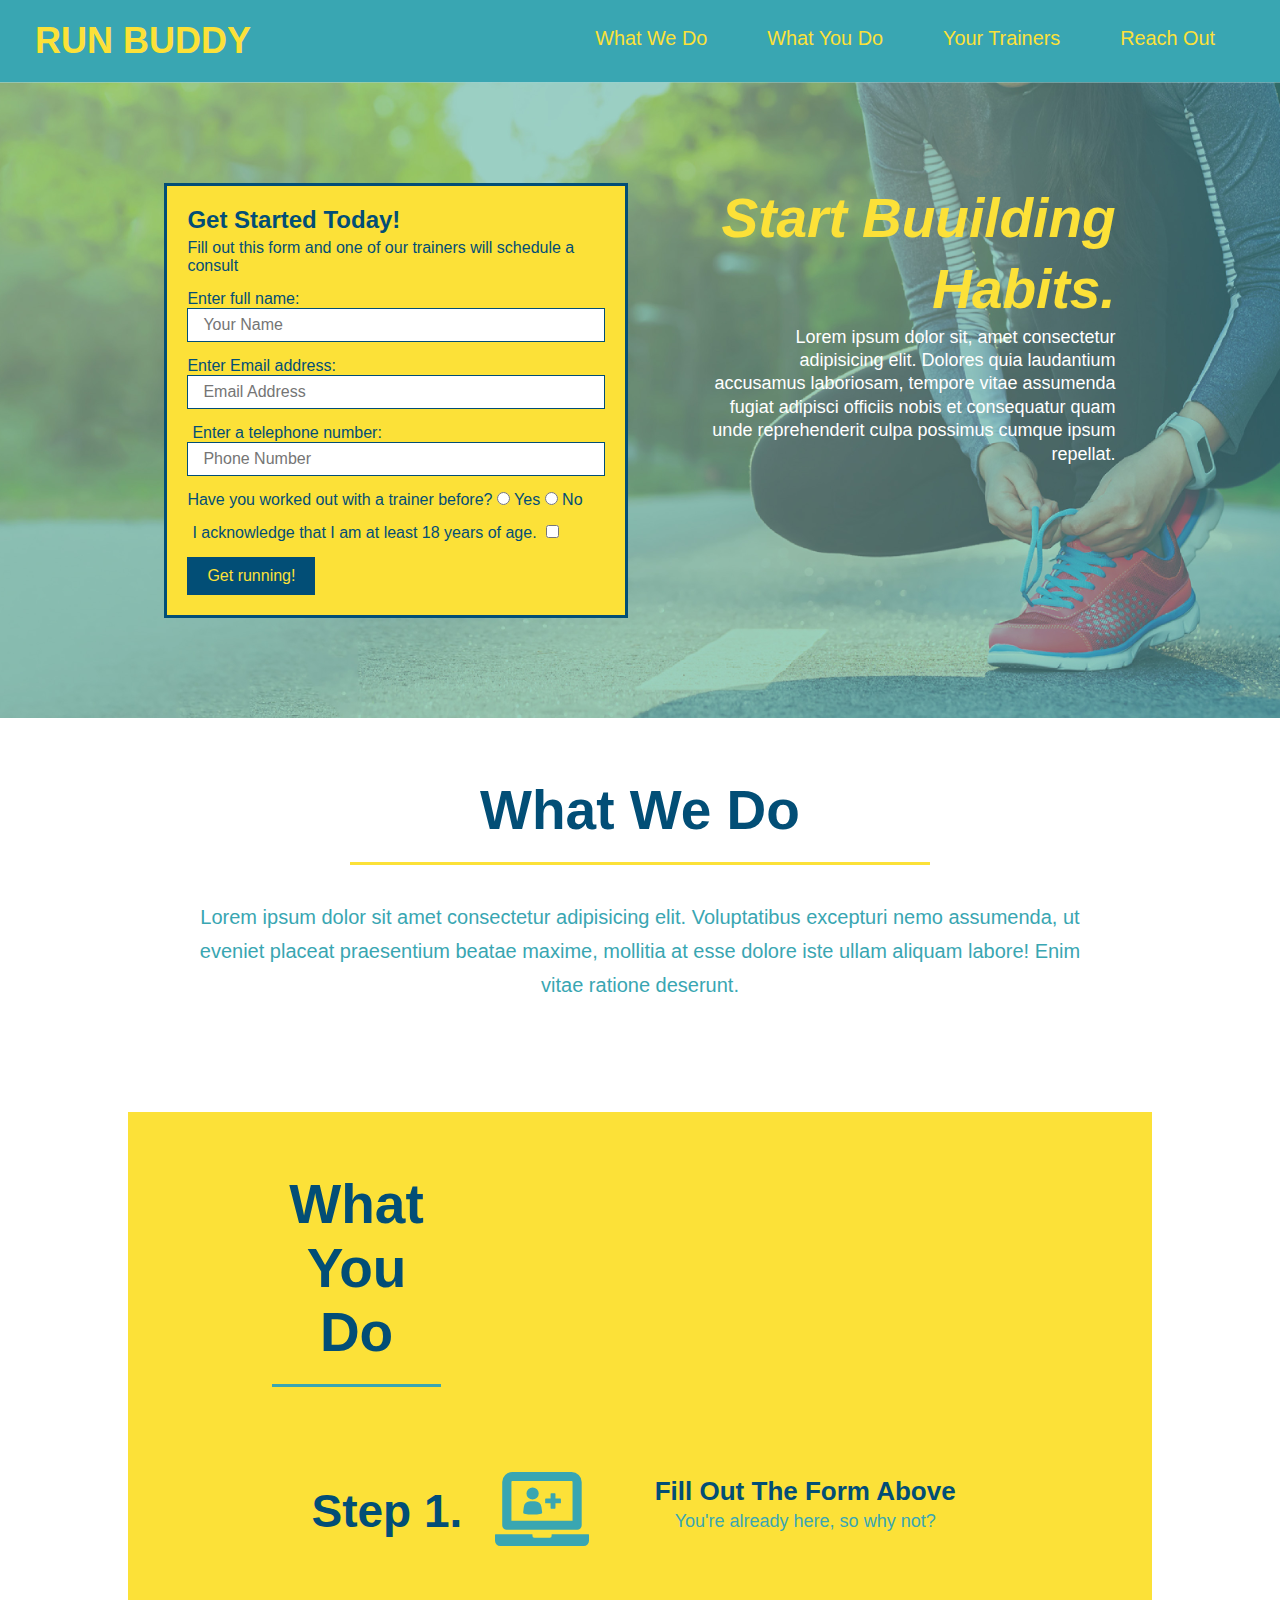
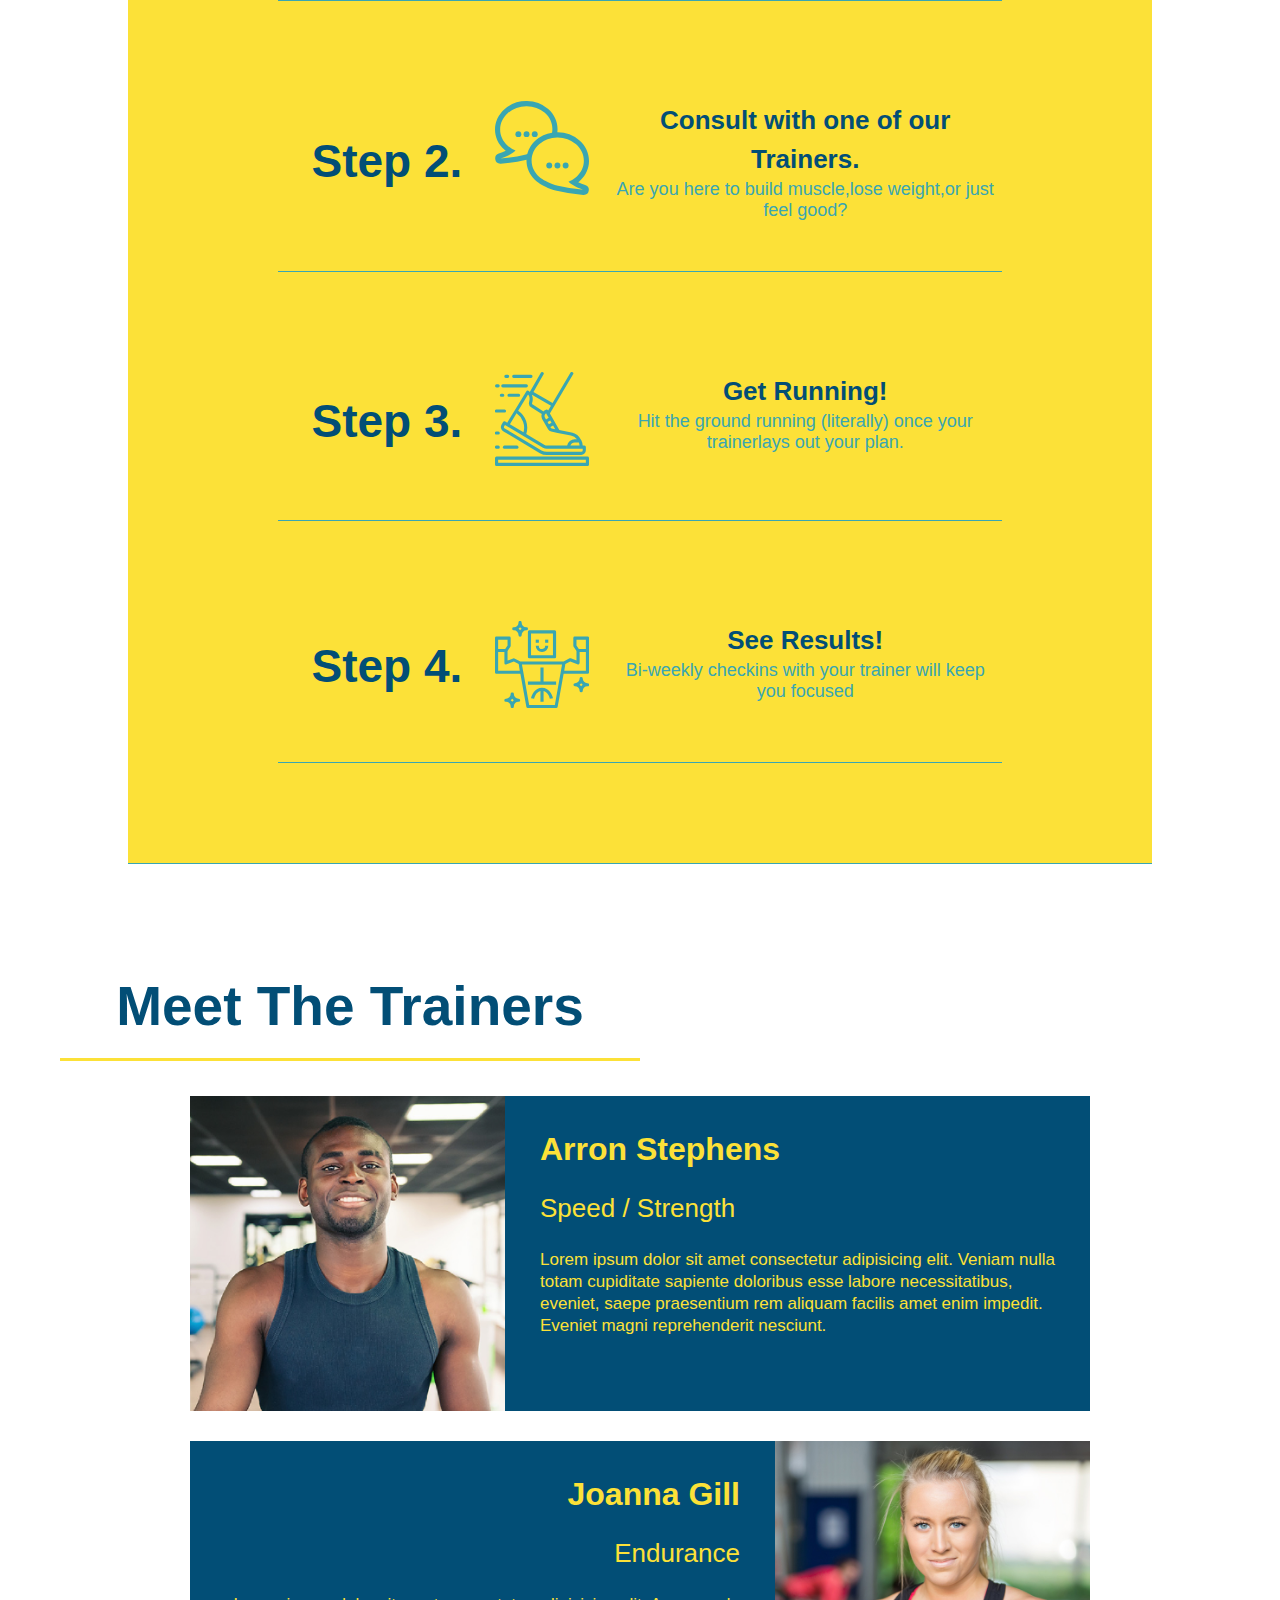
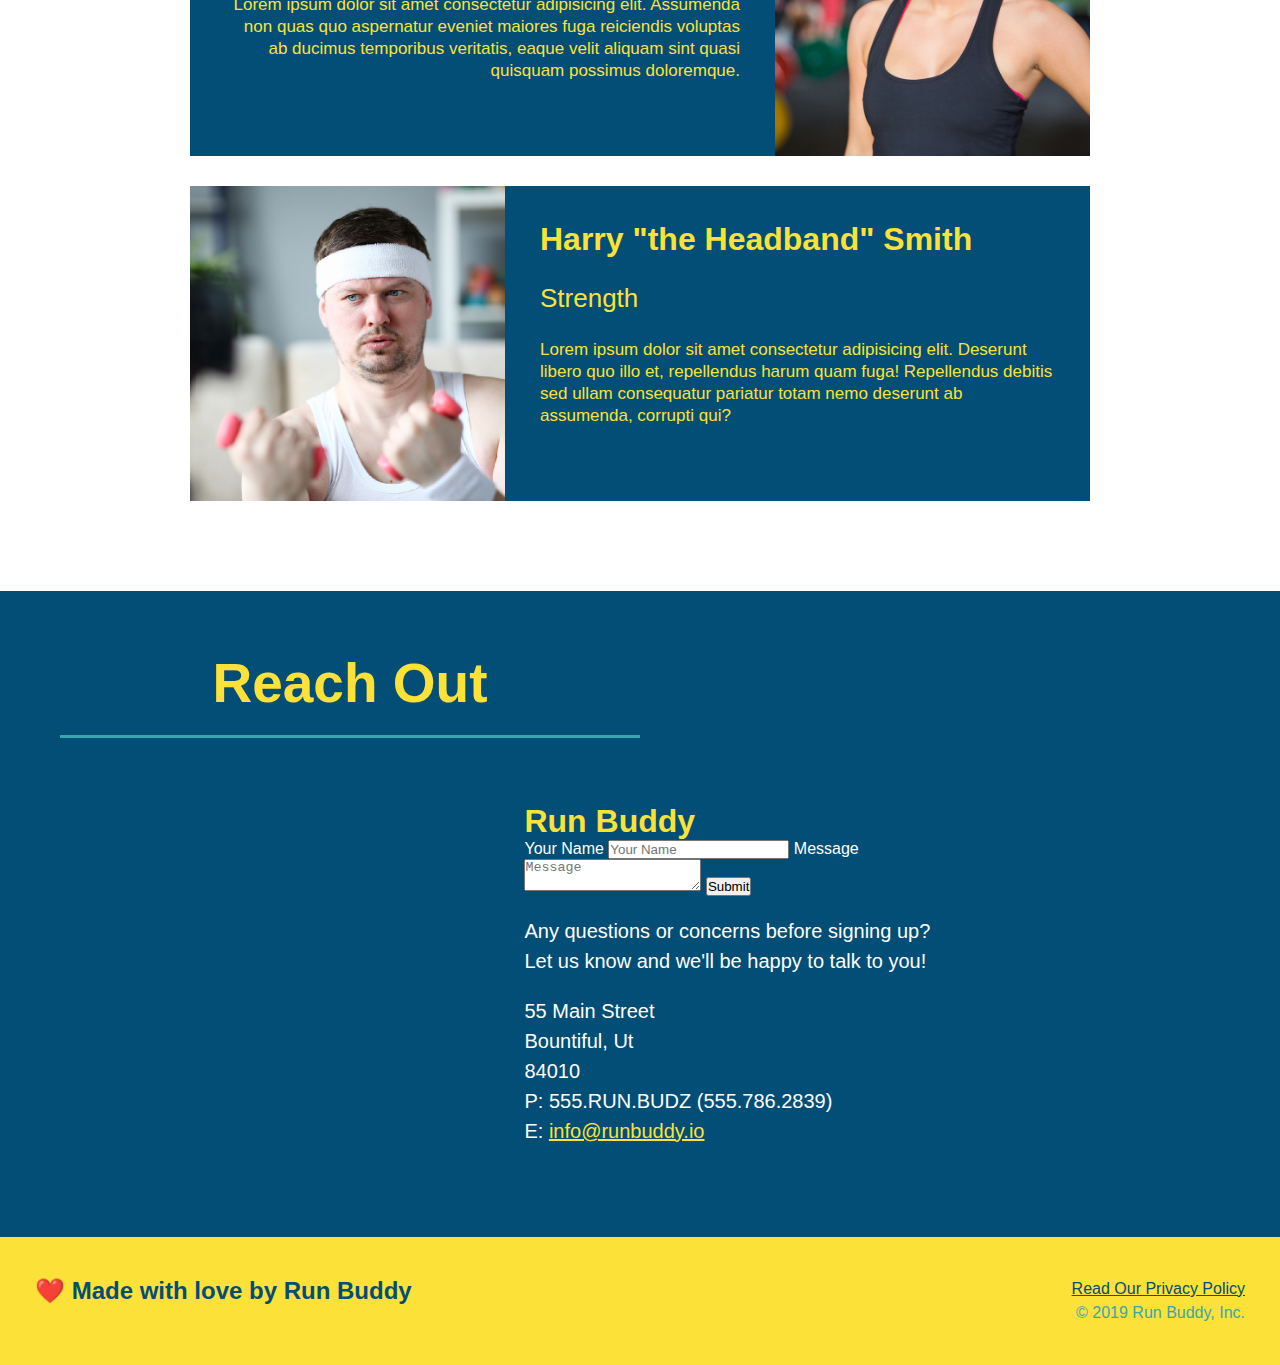
==== index.html @ 1d730c62 "add flexbox to steps" ====
<!DOCTYPE html>

<html lang="en">

    <head> 

        <link rel="stylesheet" href="./assets/css/style.css" />

        <meta charset="UTF-8" /> 

    <title>Run Buddy</title>

</head>

<body> 

    <!--navigation-->
        <header>

    <h1>

        <a href="/">RUN BUDDY</a>

    </h1>

    <nav> 
        <!--Unordered list element-->
    <ul>
  <!--List items elements-->

  <li> 
      <!--Anchor elements-->

      <a href="#what-we-do">What We Do</a>
  
    </li>

  <li>

      <a href="#what-you-do">What You Do</a>
  
    </li>

  <li>

      <a href="#your-trainers">Your Trainers</a>

  </li>

  <li>

      <a href="#reach-out">Reach Out</a>

  </li>

    </ul>

</nav>

    </header>
<!--hero/jumbotron-->

    <section class="hero">

        <div class="hero-form">

            <h3>Get Started Today!</h3>
            <p>Fill out this form and one of our trainers will schedule a consult</p>
           
            <!--addd form element-->

            <form>

                <lable for="name">Enter full name: </lable>
                <input class="form-input" type="text" placeholder="Your Name" name="name" id="name" />

                <lable for="email">Enter Email address:</lable>
                <input class="form-input" type="email" placeholder="Email Address" name="email" id="email" />

                <label for="phone">Enter a telephone number:</label>
                <input class="form-input" type="tel" placeholder="Phone Number" name="phone" id="Phone" />

                <P>
                    Have you worked out with a trainer before?

                    <input type="radio" name="trainer-confirm" id= trainer-yes />
                    <Lable for="trainer-yes">Yes</Lable>
                    <input type="radio" name="trainer-confirm" id="trainer-no" />
                    <lable for="trainer-no">No</lable>

                </P>

                <p>
                    <label for="checkbox" >
                      I acknowledge that I am at least 18 years of age.
                    </label>
                    <input type="checkbox" name="age-confirm" id="checkbox" />
                  </p>
                  <button type="submit">
                    Get running!
                  </button>

                                                
                   </form>

        </div>

        <div class="hero-cta">

            <h2>Start Buuilding 
                Habits.
            </h2>

            <p>
               Lorem ipsum dolor sit, amet consectetur adipisicing elit. Dolores quia laudantium accusamus laboriosam, tempore vitae assumenda fugiat adipisci officiis nobis et consequatur quam unde reprehenderit culpa possimus cumque ipsum repellat.
            </p>

        </div>

    </section>

<!--"what we do" section-->

<section id="what-we-do" class="intro"> 

    <div class="flex-row">

        <h2 class="section-title primary-border">What We Do  </h2>

    </div>

    <div class="flex-row">

        <p>
                Lorem ipsum dolor sit amet consectetur adipisicing elit. Voluptatibus excepturi nemo assumenda, ut eveniet placeat praesentium beatae maxime, mollitia at esse dolore iste ullam aliquam labore! Enim vitae ratione deserunt.
        </p>

    </div>

</section>

<!--"What you do" section-->

<section id="what-you-do" class="steps">

    <div class="flex-row">

        <h2 class="section-title secondary-border">What You Do</h2>
    
    </div>
    
<div class="steps">

        <h3>Step 1.</h3>

        <div class="steps-info">
         <div class="steps-img">
            <img src="assets/images/step-1.svg" alt="" />
         </div>
         <div class="steps-text">
             <h4>Fill Out The Form Above</h4>
             <p>You're already here, so why not?</p>
         </div>
        </div>
       </div> 
</div>

<div class="steps">
   
    <h3> Step 2.</h3>
    
    <div class="steps-info">
      <div class="steps-img">
        <img src="assets/images/step-2.svg" alt="" />
      </div>
      <div class="steps-text">
          <h4>Consult with one of our Trainers. </h4>
          <p>Are you here to build muscle,lose weight,or just feel good?</p>
      </div>
    </div>
</div>

<div class="steps">
   
    <h3>Step 3.</h3>

    <div class="steps-info">
      <div class="steps-img">
        <img src="assets/images/step-3.svg" alt="" />
      </div>
      <div class="steps-text">
          <h4>Get Running!</h4>
          <p>Hit the ground running (literally) once your trainerlays out your plan. </p>
      </div>
    </div>
</div>

       
<div class="steps">

       <h3>Step 4.</h3>

       <div class="steps-info">
           <div class="steps-img">
            <img src="assets/images/step-4.svg" alt="" />
           </div>
           <div class="steps-text">
               <h4>See Results!</h4>
               <p>Bi-weekly checkins with your trainer will keep you focused</p>
           </div>
        </div>
</div>

</section>

<!--"Meet The Trainers" section -->

<section id="your-trainers" class="meet-trainers">

    <h2 class="section-title primary-border">
        Meet The Trainers
    </h2>

    <article class="trainer">

    <img src="assets/images/trainer-1.jpg" alt="Arron Stephens in his workout clothes, ready to pump iron" />
     <div class="trainer-bio text-left"> 
        <h3>Arron Stephens</h3>
        <h4>Speed / Strength</h4>
        <p>
            Lorem ipsum dolor sit amet consectetur adipisicing elit. Veniam nulla totam cupiditate sapiente doloribus esse labore necessitatibus, eveniet, saepe praesentium rem aliquam facilis amet enim impedit. Eveniet magni reprehenderit nesciunt.
        </p>
     </div>

    </article>

    <article class="trainer">
        <div class="trainer-bio text-right">
            <h3>Joanna Gill</h3>
            <h4>Endurance</h4>

            <P>
                Lorem ipsum dolor sit amet consectetur adipisicing elit. Assumenda non quas quo aspernatur eveniet maiores fuga reiciendis voluptas ab ducimus temporibus veritatis, eaque velit aliquam sint quasi quisquam possimus doloremque.
                
            </P>

        </div>
        <img src="assets/images/trainer-2.jpg" alt="Joanna Gill cooling off after a workout" />

    </article>

    <article class="trainer">
        <img src="assets/images/trainer-3.jpg" alt="harry Smith wearing a headband and liftingcomically small pink weights" />

                <div class="trainer-bio text-left">
            <h3>Harry "the Headband" Smith</h3>
            <h4>Strength</h4>

            <p>
                Lorem ipsum dolor sit amet consectetur adipisicing elit. Deserunt libero quo illo et, repellendus harum quam fuga! Repellendus debitis sed ullam consequatur pariatur totam nemo deserunt ab assumenda, corrupti qui?
            </p>

        </div>

    </article>

</section>

<!--"Reach Out" section-->

<section id="reach-out" class="contact">

    <h2 class="section-title secondary-border">
        Reach Out
    </h2>

    <div class="contact-info">

        <iframe src="https://www.google.com/maps/embed?pb=!1m18!1m12!1m3!1d3016.2327309917164!2d-111.88232144847449!3d40.88870947921164!2m3!1f0!2f0!3f0!3m2!1i1024!2i768!4f13.1!3m3!1m2!1s0x8752f7f533514455%3A0xa44e8759ff67ef2e!2s55%20S%20Main%20St%2C%20Bountiful%2C%20UT%2084010!5e0!3m2!1sen!2sus!4v1626986596497!5m2!1sen!2sus"
         style="border:0;" allowfullscreen="" loading="lazy">
        </iframe>
        

    
    
        <div>

        <h3>Run Buddy</h3>

        <form>
            <lable for="contac-name">Your Name</lable>
            <input type="text" id="contact-name" placeholder="Your Name" />

            <label for="contact-message">Message</label>
            <textarea id="contact-message" placeholder="Message"></textarea>

            <button type="submit">Submit</button>
                           
        </form>

        <p>
            Any questions or concerns before signing up?
            <br />
            Let us know and we'll be happy to talk to you!
        </p>

        <adress>
            <p>
            55 Main Street 
            <br /> 
            Bountiful, Ut 
            <br />
            84010 
            <br />
             
            P: 555.RUN.BUDZ (555.786.2839) 
            <br />
            E: <a href="mailto:info@runbuddy.io">info@runbuddy.io </a>
            </p>
        </adress>

        </div>

    </div>

   


</section>
    

<!--footer-->

<footer>

    <h2>❤️ Made with love by Run Buddy</h2>

    <div>

        <a href="./privacy-policy.html">Read Our Privacy Policy</a><br />
        &copy; 2019 Run Buddy, Inc.

    </div>

</footer>

</body>

</html>
---- assets/css/style.css ----
* {
    margin: 0;
    padding: 0;
    box-sizing: border-box;
}

body {
     color: #39a6b2;
    font-family: Helvetica, Arial, sans-serif;
}

/* apply styles to <header>*/ 

header {
    padding: 20px 35px;
    background-color: #39a6b2;
    display: flex;
    justify-content: space-between;
    flex-wrap: wrap;
    }

header h1 { 
    font-weight: bold;
    font-size: 36px;
    color:#fce138;
    margin: 0;
   
}

header a {
    text-decoration: none;
    color: #fce138;
}

header nav {
        margin: 7px 0;

}

header nav ul {
    display: flex;
    flex-wrap:wrap;
    justify-content: space-between;
    align-items: center;
    list-style: none;
}

header nav ul li a {
    margin: 0 30px;
    font-weight: lighter; 
    font-size: 1.55vw;
}

/*footer style*/

footer { 
    background-color: #fce138;
    width:100%;
    padding: 40px 35px;
    display: flex;
    justify-content: space-between;
    flex-wrap: wrap;
}

footer h2 {
    color: #024e76;
    font-size: 30 px;
    margin: 0; 
}

footer div {
       line-height: 1.5;
    text-align: right;
}

footer a {
    color: #024e76;
}

section {
    padding: 60px;
  }

/* Hero Style Start */

.hero {
    background-image: url("../images/hero-bg.jpg");
    background-size: cover;
    background-position: center;
    display: flex;
    justify-content: center;
    flex-wrap: wrap;
   
}

.hero-cta {
    width: 35%;
    text-align: right;
    margin: 3.5%;
    color: #fff;
    font-size: 18px;
    line-height: 1.3;
}

.hero-cta h2 {
    font-style: italic;
    font-size: 55px;
    color: #fce138;
}

.hero-form {
    background-color:#fce138;
    padding: 20px;
    color: #024e76;
    border: solid 3px #024e76;
    width: 40%;
    margin: 3.5%;

    }

.hero-form p {
        margin: 5px 0 15px 0 ;
    }
    
.hero-form h3 {
        font-size: 24px;
        margin:0;
    }

.form-input {
        border: 1px solid #024e76;
        display: block;
        padding: 7px 15px;
        font-size: 16px;
        color:#024e76;
        width: 100%;
        margin-bottom: 15px;
    }

.hero-form label {
        margin: 0 5px;
    }
 
.hero-form button {
    color:#fce138;
    background-color: #024e76;
    border: none;
    padding: 10px 20px;
    font-size: 16px;
    
}    

.intro p {
            line-height: 1.7;
            color: #39a6b2;
            width: 80%;
            font-size: 20px;
            margin: 0 auto;
            text-align: center;
        }
            
.steps { 
            text-align: center;
            background-color: #fce138;
            margin: 50px auto;
            padding-bottom: 50px;
            width: 80%;
            border-bottom: 1px solid #39a6b2;
            display: flex;
            flex-wrap: wrap;
            align-items: center;
            justify-content:space-between;
        }

.steps h3 {
            color: #024e76;
            font-size: 46px;
            flex: 1 30%;
            }

.steps-info {
    flex: 2 70%;
    display: flex;
    flex-wrap: wrap;
    text-align: center;
}

.steps-text h4 {
    font-size: 26px;
    line-height: 1.5;
    color: #024e76;
}

.steps-text p {
            color: #39a6b2;
            font-size: 18px;
        }

.steps-text {
    flex: 12;
}

.steps-img {
    flex: 1 12%;
    margin-right: 20px;
}

.steps-img img {
    max-width: 100%;

}


    /*section title*/

.section-title { 
            font-size: 55px;
            color: #024e76;
            display: inline-block;
            border-bottom: 3px solid;
            padding-bottom: 20px;
            text-align: center;
            margin: 0 auto 35px auto;
            width: 50%;

        }

.primary-border {
            border-color: #fce138;

        }

.secondary-border {
            border-color: #39a6b2;
        }

/*meet trainers setion*/
        
.meet-trainers {
   
    
}

.trainer {
    width: 900px;
    margin: 0 auto 30px auto;
    background:#024e76;
    color:#fce138;
    overflow:auto;

}

.trainer img {
    width: 35%;
    float: left;
    overflow:auto;

}

.trainer-bio {
    padding: 35px;
    float: left;
    width: 65%;
    overflow:auto;
}

.trainer-bio h3 {
    font-size:32px;
    margin-bottom:25px;
}

.trainer-bio h4 {
    font-weight: lighter;
    font-size: 26px;
    margin-bottom: 25px;
}

.trainer-bio p {
    font-size: 17px;
    line-height: 1.3;
}

/* utility classes*/

.text-left {
    text-align: left;
}

.text-right {
    text-align: right;
}

.flex-row {
    display: flex;
}

/*contact info section*/

.contact {
       background:#024e76
}

.contact h2 {
    color:#fce138;
}

.contact-info iframe {
    width: 400px;
    height:400px;
}

.contact-info div {
    width:410px;
    display: inline-block;
    vertical-align: top;
    text-align: left;
    margin: 30px 0 0 60px;
    color: white;
}

.contact-info h3 {
    color:#fce138;
   font-size: 32px; 
}

.contact-info p, .contact-info address {
    margin: 20px 0;
    line-height: 1.5;
    font-size: 20px;
    font-style:normal;
    
}

.contact-info a {
    color:#fce138;
}
/*contact info end*/
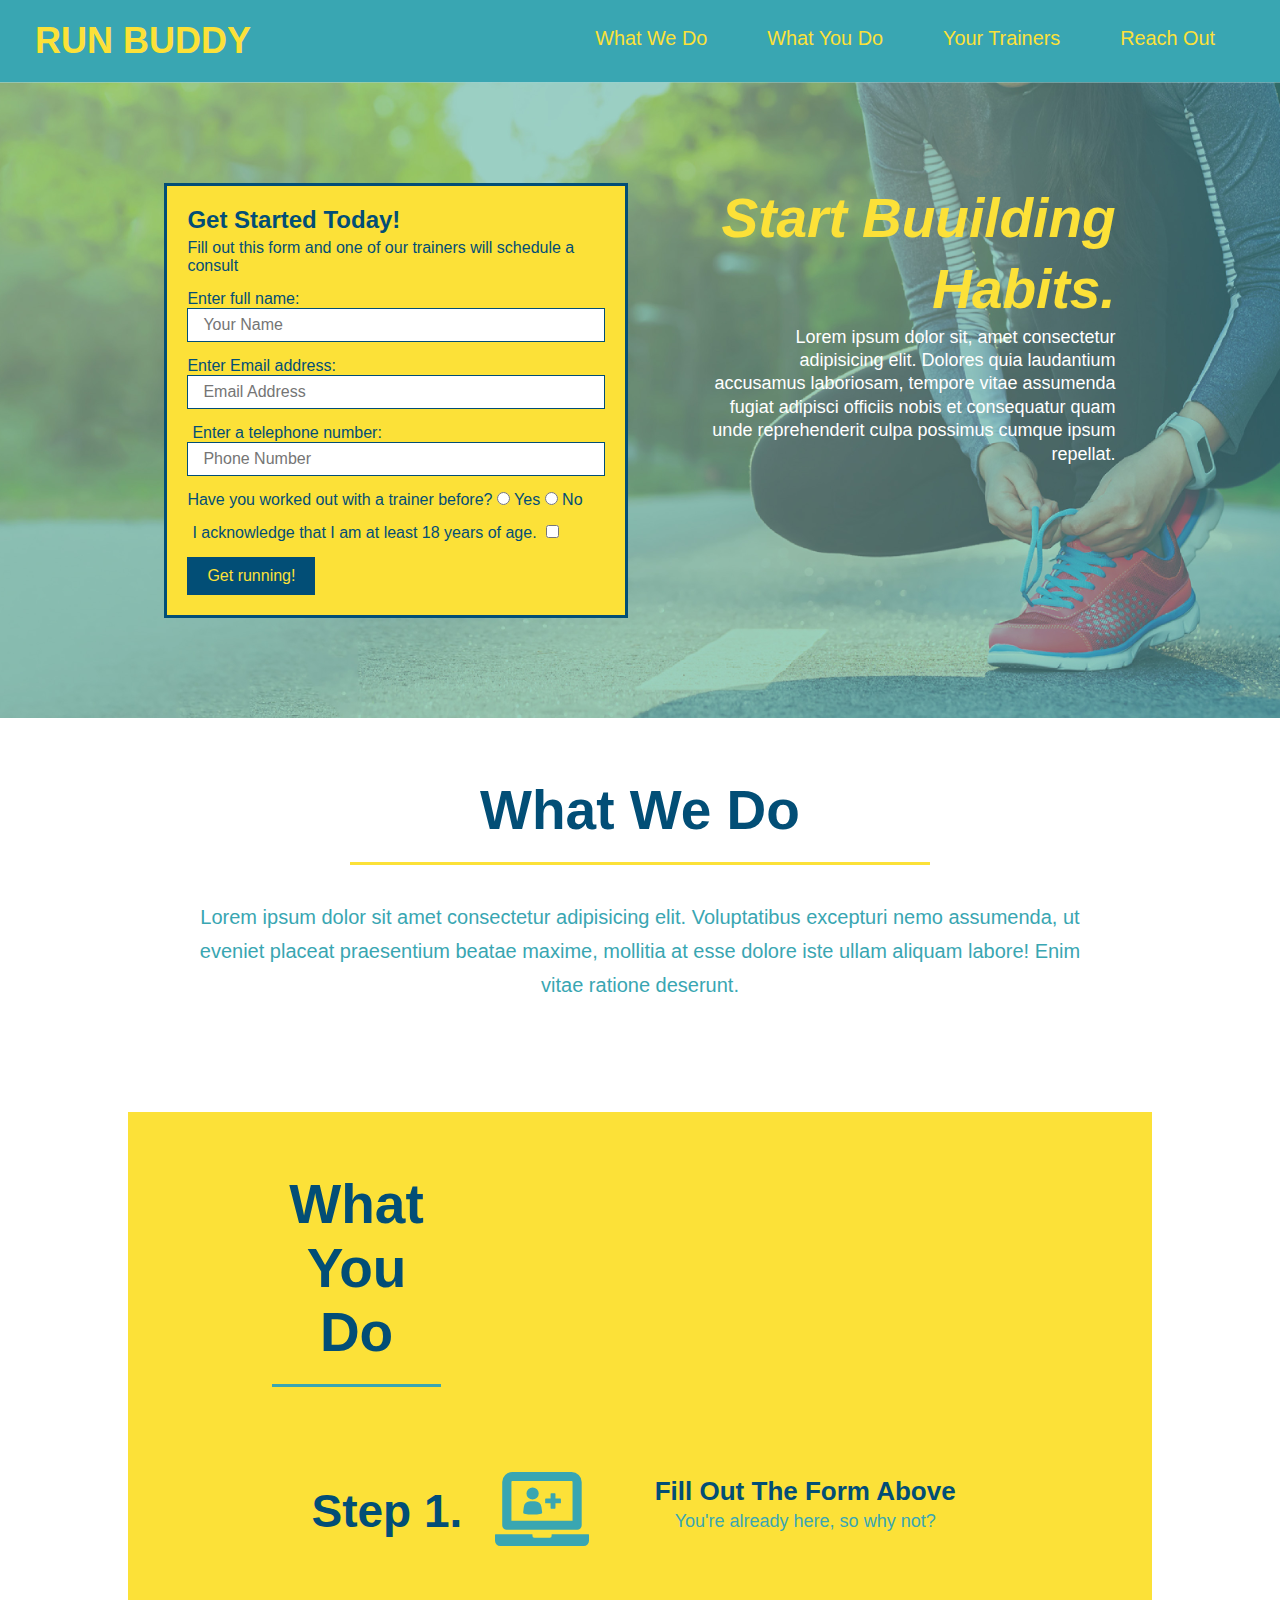
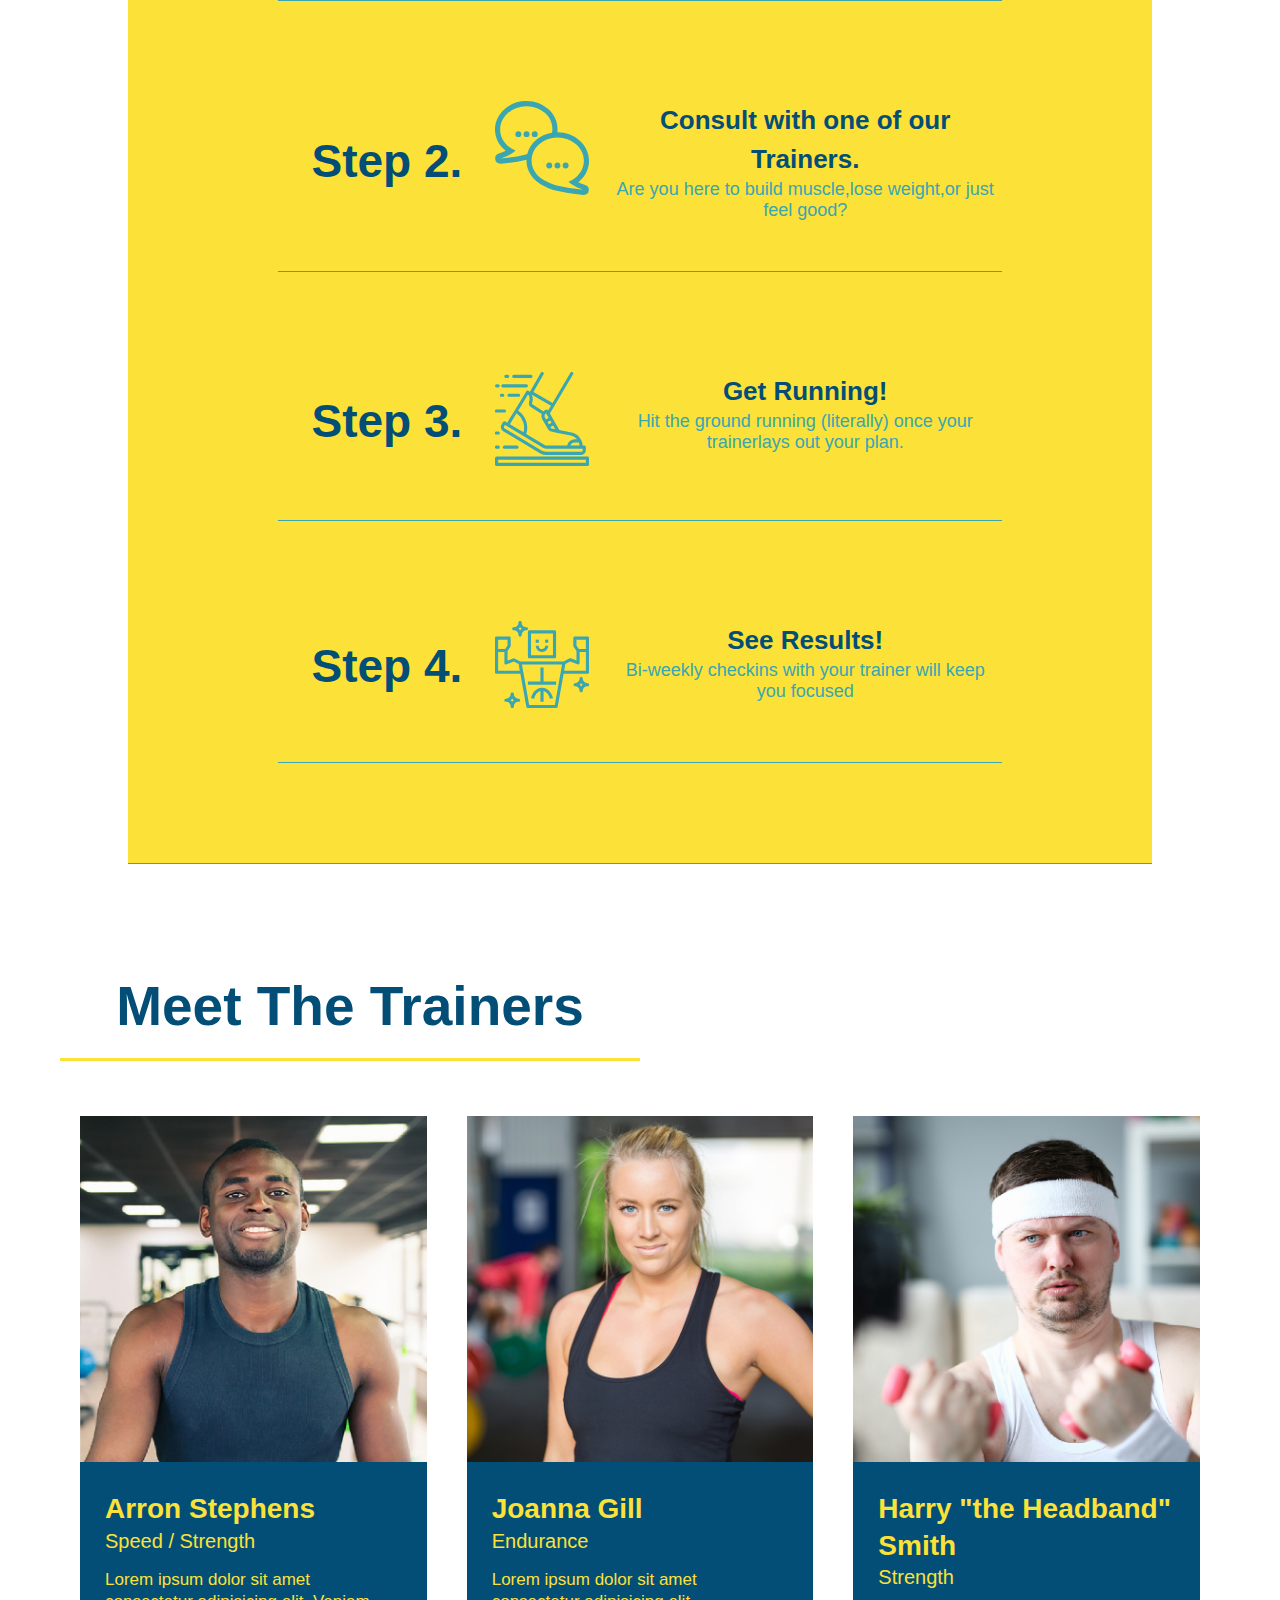
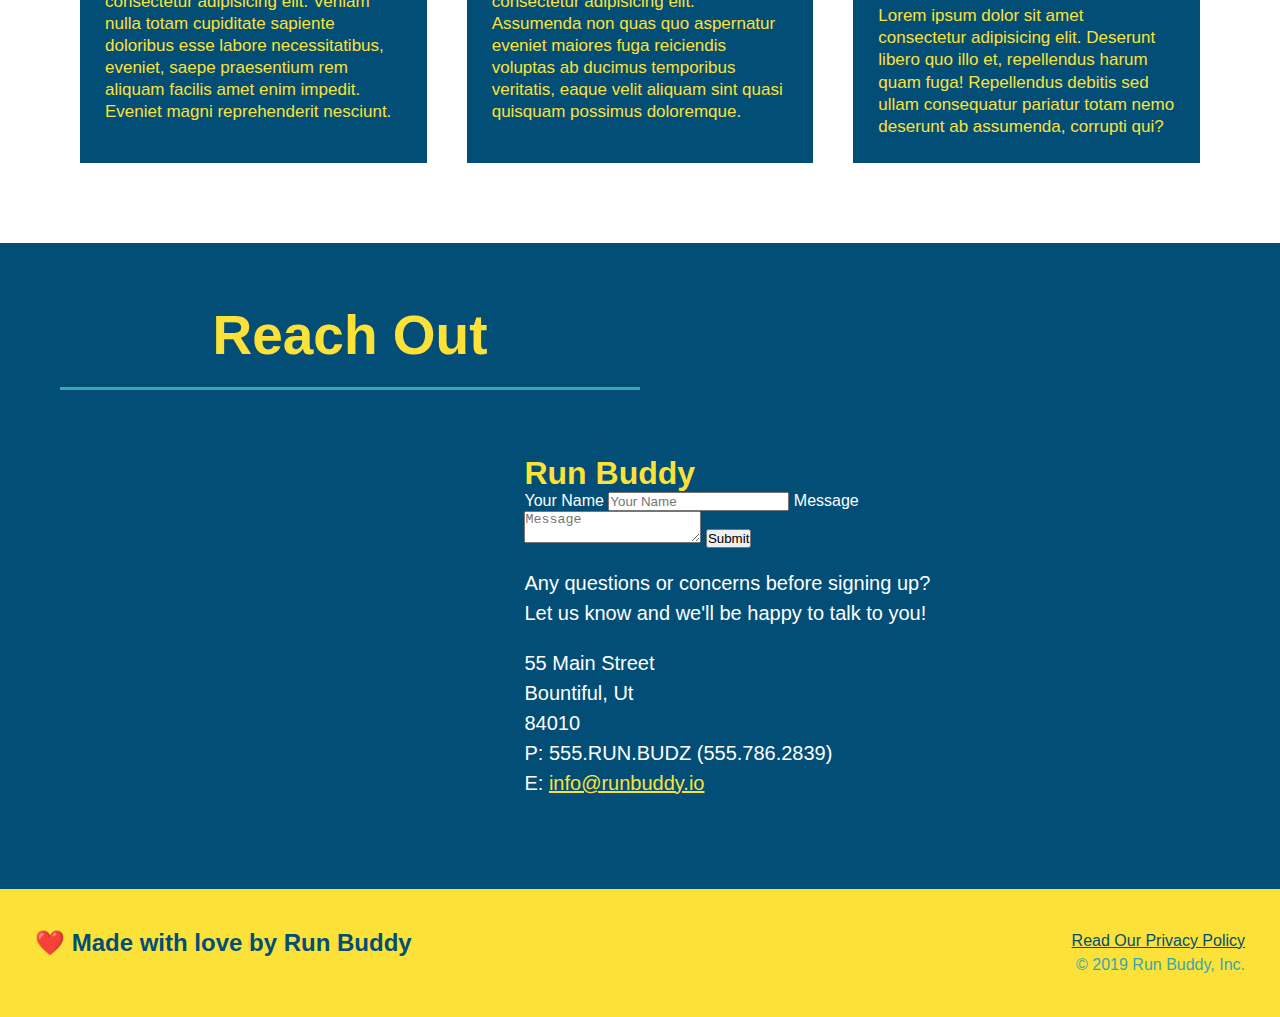
==== commit 02adff8c: "add flex to trainers section" ====
--- a/index.html
+++ b/index.html
@@ -215,54 +215,52 @@
 
 <!--"Meet The Trainers" section -->
 
-<section id="your-trainers" class="meet-trainers">
+<section id="your-trainers" >
 
     <h2 class="section-title primary-border">
         Meet The Trainers
     </h2>
 
+ <div class="meet-trainers">
+
     <article class="trainer">
-
-    <img src="assets/images/trainer-1.jpg" alt="Arron Stephens in his workout clothes, ready to pump iron" />
-     <div class="trainer-bio text-left"> 
-        <h3>Arron Stephens</h3>
-        <h4>Speed / Strength</h4>
+     <img src="assets/images/trainer-1.jpg" alt="Arron Stephens in his workout clothes, ready to pump iron" />
+      <div class="trainer-bio"> 
+        <h3 class="trainer-name">Arron Stephens</h3>
+        <h4 class="trainer-role">Speed / Strength</h4>
         <p>
             Lorem ipsum dolor sit amet consectetur adipisicing elit. Veniam nulla totam cupiditate sapiente doloribus esse labore necessitatibus, eveniet, saepe praesentium rem aliquam facilis amet enim impedit. Eveniet magni reprehenderit nesciunt.
         </p>
-     </div>
-
+      </div>
     </article>
 
     <article class="trainer">
-        <div class="trainer-bio text-right">
-            <h3>Joanna Gill</h3>
-            <h4>Endurance</h4>
-
+
+        <img src="assets/images/trainer-2.jpg" alt="Joanna Gill cooling off after a workout" />
+        <div class="trainer-bio">
+            <h3 class="trainer-name">Joanna Gill</h3>
+            <h4 class="trainer-role">Endurance</h4>
             <P>
                 Lorem ipsum dolor sit amet consectetur adipisicing elit. Assumenda non quas quo aspernatur eveniet maiores fuga reiciendis voluptas ab ducimus temporibus veritatis, eaque velit aliquam sint quasi quisquam possimus doloremque.
                 
             </P>
-
-        </div>
-        <img src="assets/images/trainer-2.jpg" alt="Joanna Gill cooling off after a workout" />
-
+        </div>
+       
     </article>
 
     <article class="trainer">
         <img src="assets/images/trainer-3.jpg" alt="harry Smith wearing a headband and liftingcomically small pink weights" />
 
-                <div class="trainer-bio text-left">
-            <h3>Harry "the Headband" Smith</h3>
-            <h4>Strength</h4>
-
+        <div class="trainer-bio">
+            <h3 class="trainer-name">Harry "the Headband" Smith</h3>
+            <h4 class="trainer-role">Strength</h4>
             <p>
                 Lorem ipsum dolor sit amet consectetur adipisicing elit. Deserunt libero quo illo et, repellendus harum quam fuga! Repellendus debitis sed ullam consequatur pariatur totam nemo deserunt ab assumenda, corrupti qui?
             </p>
-
-        </div>
-
+        </div>
     </article>
+
+ </div>
 
 </section>
 
--- a/assets/css/style.css
+++ b/assets/css/style.css
@@ -237,47 +237,48 @@
 /*meet trainers setion*/
         
 .meet-trainers {
+    width: 100%;
+    margin: 0 auto;
+    display: flex;
+    flex-wrap: wrap;
+    justify-content: space-around;
    
-    
 }
 
 .trainer {
-    width: 900px;
-    margin: 0 auto 30px auto;
+  
+    margin:20px;
     background:#024e76;
     color:#fce138;
+    flex: 1;
+}
+
+.trainer img {
+    width: 100%;
     overflow:auto;
 
 }
 
-.trainer img {
-    width: 35%;
-    float: left;
+.trainer-bio {
+    padding: 25px;
     overflow:auto;
-
-}
-
-.trainer-bio {
-    padding: 35px;
-    float: left;
-    width: 65%;
-    overflow:auto;
+    line-height: 1.3;
 }
 
 .trainer-bio h3 {
-    font-size:32px;
-    margin-bottom:25px;
-}
+    font-size:28px;
+
+    }
 
 .trainer-bio h4 {
     font-weight: lighter;
-    font-size: 26px;
-    margin-bottom: 25px;
+    font-size: 20px;
+    margin-bottom: 15px;
 }
 
 .trainer-bio p {
     font-size: 17px;
-    line-height: 1.3;
+   
 }
 
 /* utility classes*/
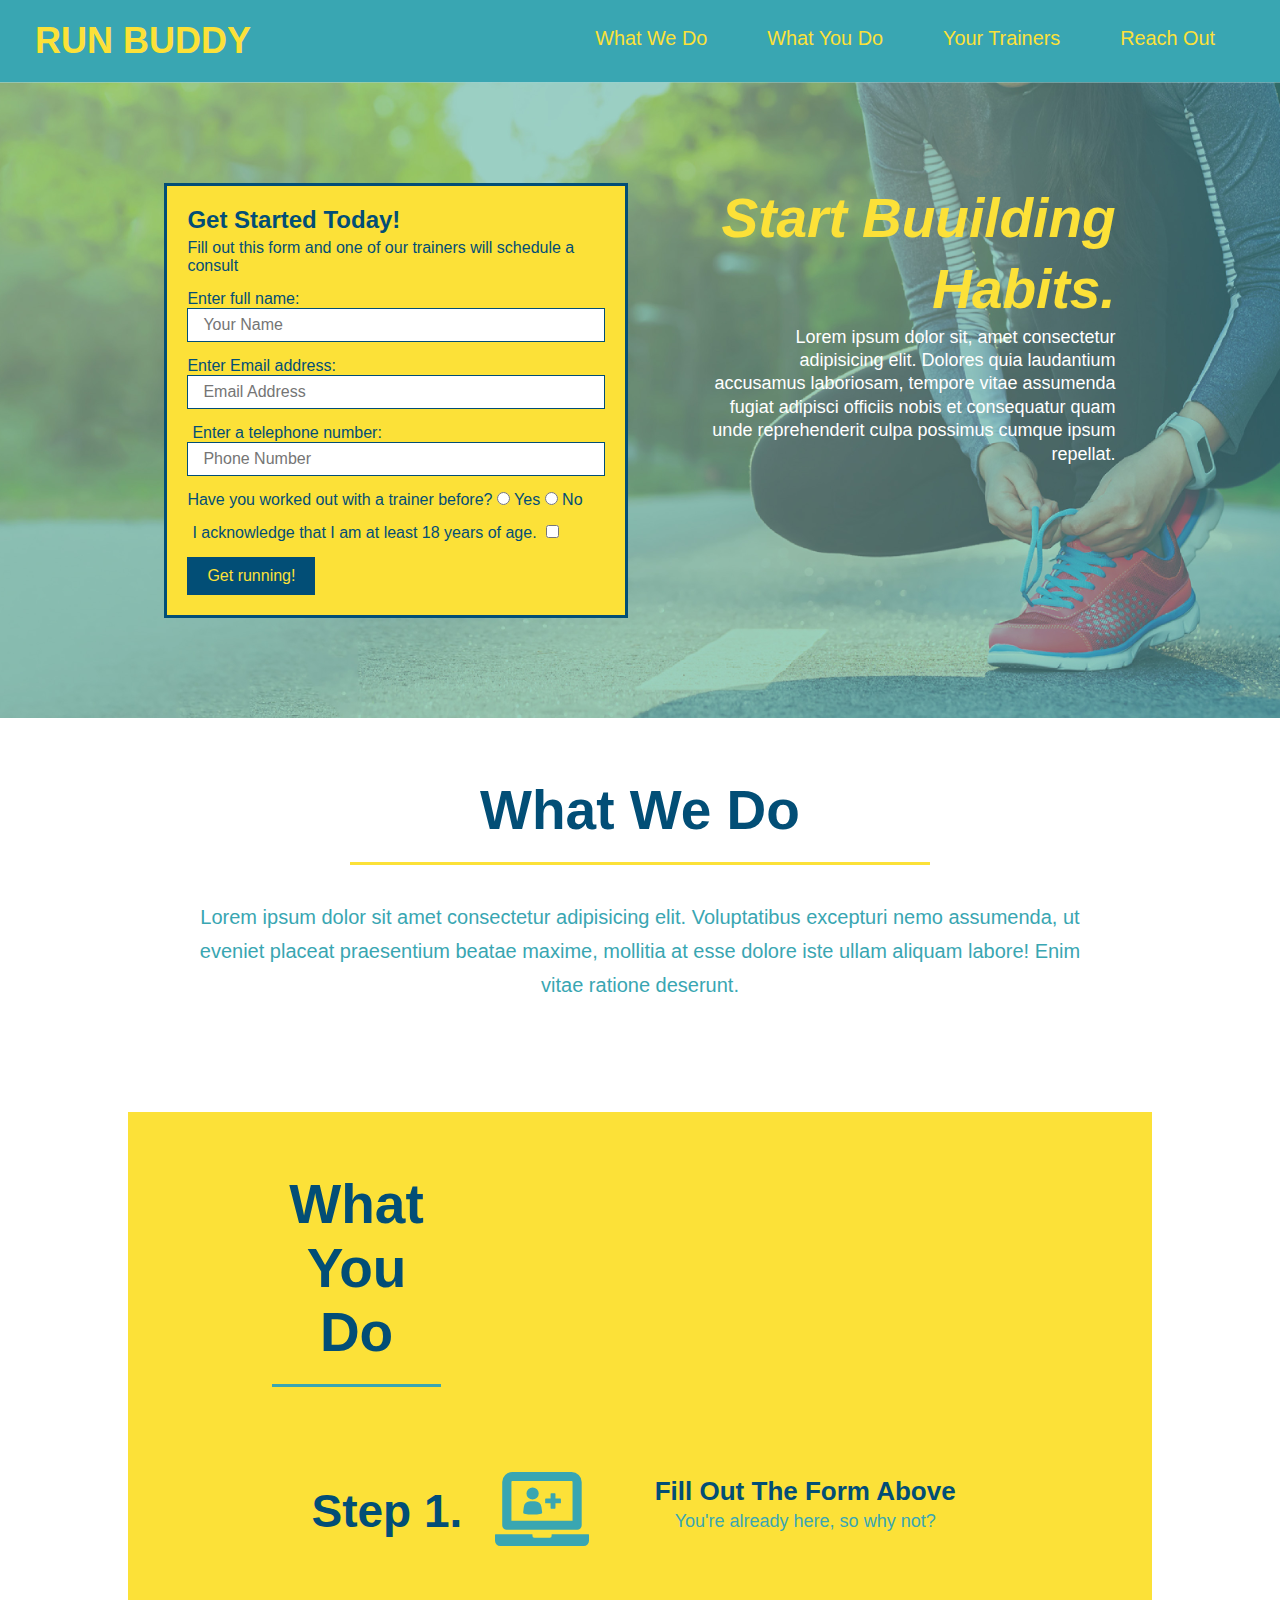
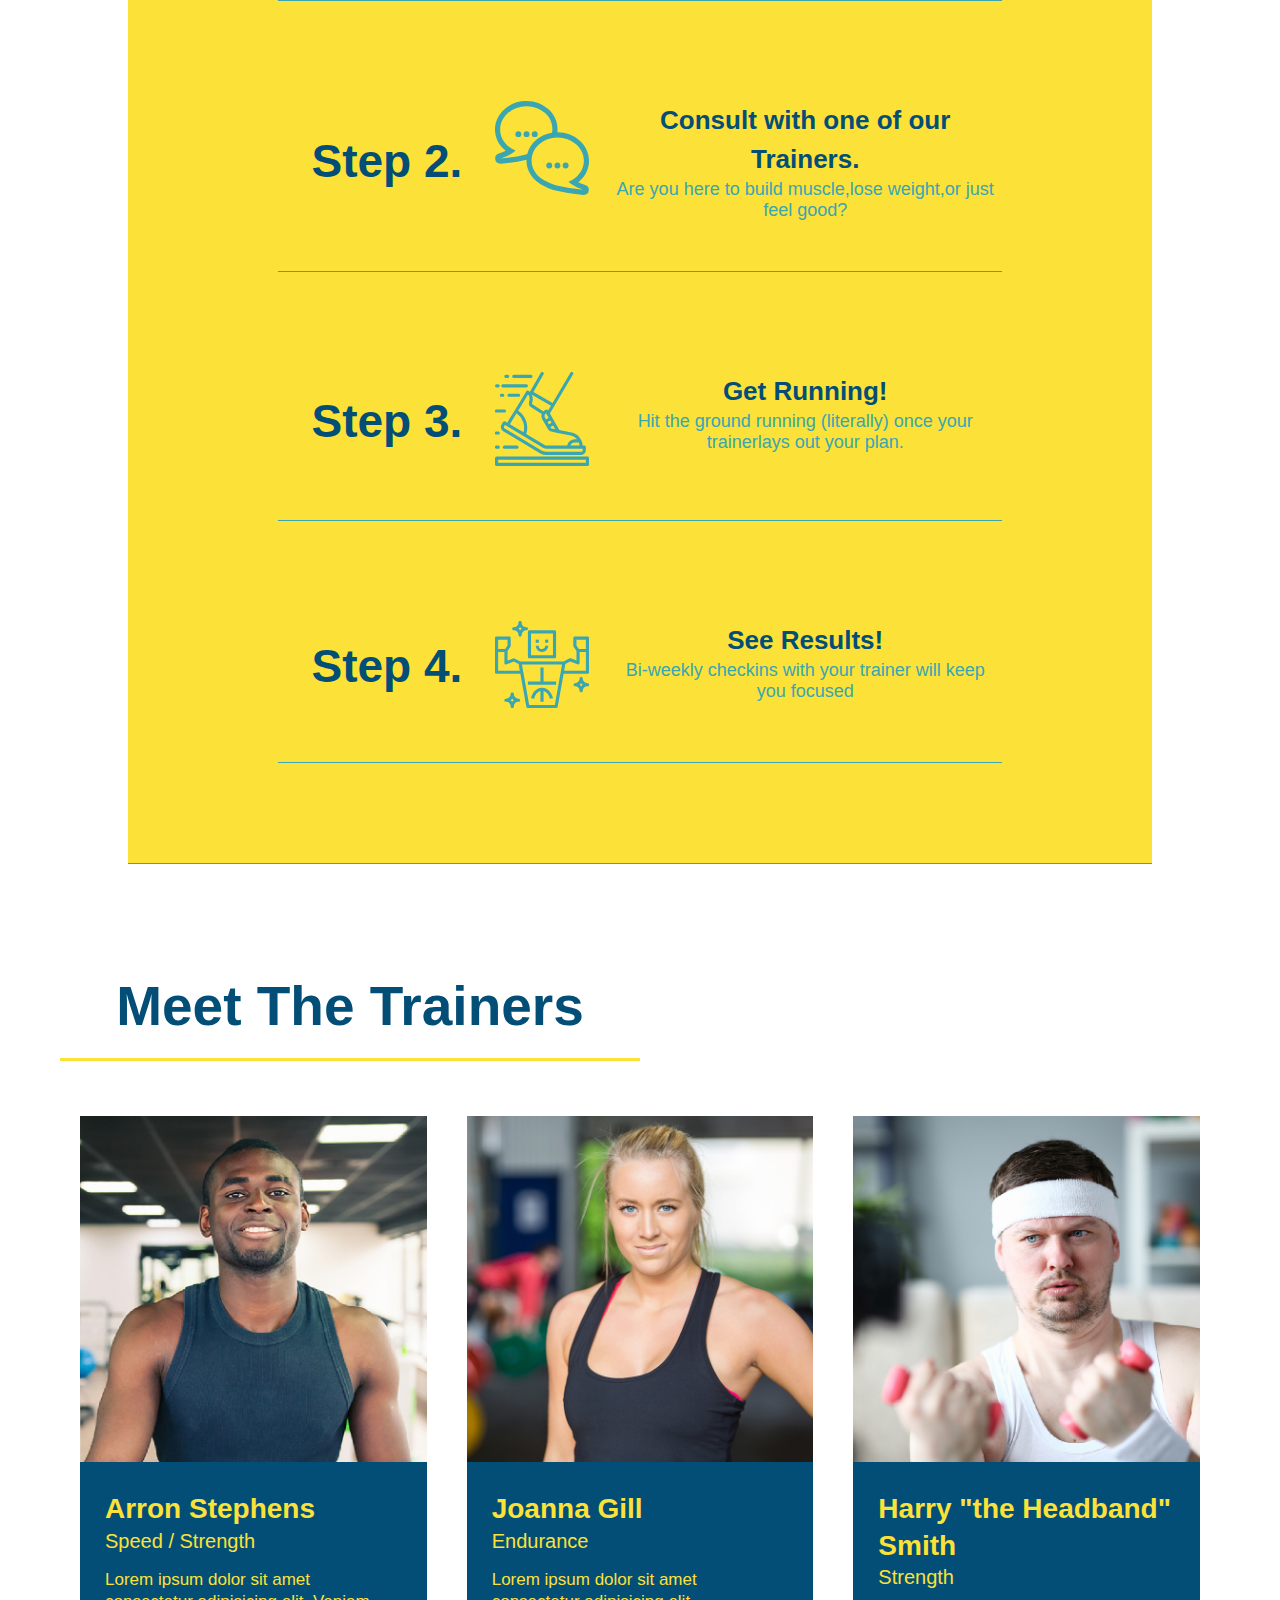
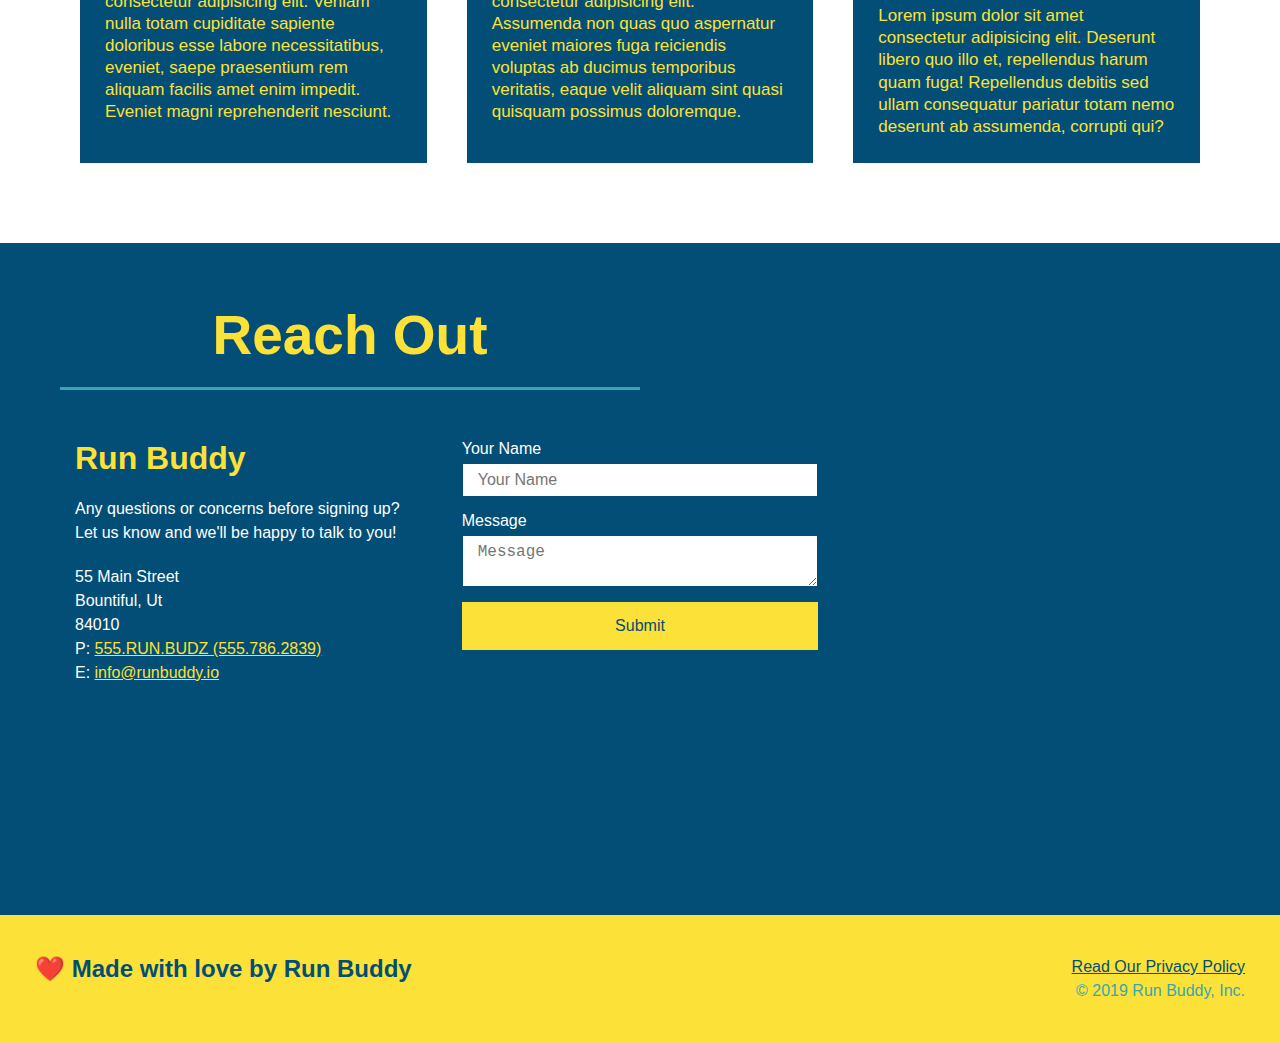
==== commit 0409c7e1: "add flex to contact section" ====
--- a/index.html
+++ b/index.html
@@ -274,55 +274,44 @@
 
     <div class="contact-info">
 
-        <iframe src="https://www.google.com/maps/embed?pb=!1m18!1m12!1m3!1d3016.2327309917164!2d-111.88232144847449!3d40.88870947921164!2m3!1f0!2f0!3f0!3m2!1i1024!2i768!4f13.1!3m3!1m2!1s0x8752f7f533514455%3A0xa44e8759ff67ef2e!2s55%20S%20Main%20St%2C%20Bountiful%2C%20UT%2084010!5e0!3m2!1sen!2sus!4v1626986596497!5m2!1sen!2sus"
-         style="border:0;" allowfullscreen="" loading="lazy">
-        </iframe>
-        
-
-    
-    
         <div>
 
-        <h3>Run Buddy</h3>
-
-        <form>
-            <lable for="contac-name">Your Name</lable>
-            <input type="text" id="contact-name" placeholder="Your Name" />
-
-            <label for="contact-message">Message</label>
-            <textarea id="contact-message" placeholder="Message"></textarea>
-
-            <button type="submit">Submit</button>
-                           
-        </form>
-
-        <p>
+            <h3>Run Buddy</h3>
+            <p>
             Any questions or concerns before signing up?
             <br />
             Let us know and we'll be happy to talk to you!
-        </p>
-
-        <adress>
-            <p>
-            55 Main Street 
-            <br /> 
-            Bountiful, Ut 
-            <br />
-            84010 
-            <br />
-             
-            P: 555.RUN.BUDZ (555.786.2839) 
-            <br />
-            E: <a href="mailto:info@runbuddy.io">info@runbuddy.io </a>
             </p>
-        </adress>
-
-        </div>
-
-    </div>
-
-   
-
+
+            <adress>
+             <p>55 Main Street <br />
+                Bountiful, Ut <br />
+                84010 <br />
+                 P: <a href="tel:555.786.2839"> 555.RUN.BUDZ (555.786.2839)</a> <br />
+                 E: <a href="mailto:info@runbuddy.io">info@runbuddy.io </a>
+             </p>
+            </adress>
+        </div>
+
+        <div class="contact-form">
+            <form>
+                <lable for="contac-name">Your Name</lable>
+                <input type="text" id="contact-name" placeholder="Your Name" />
+
+                <label for="contact-message">Message</label>
+                <textarea id="contact-message" placeholder="Message"></textarea>
+
+                <button type="submit">Submit</button>
+                           
+            </form>
+        </div>
+
+        <iframe
+         src="https://www.google.com/maps/embed?pb=!1m18!1m12!1m3!1d3016.2327309917164!2d-111.88232144847449!3d40.88870947921164!2m3!1f0!2f0!3f0!3m2!1i1024!2i768!4f13.1!3m3!1m2!1s0x8752f7f533514455%3A0xa44e8759ff67ef2e!2s55%20S%20Main%20St%2C%20Bountiful%2C%20UT%2084010!5e0!3m2!1sen!2sus!4v1626986596497!5m2!1sen!2sus"
+            style="border:0;" allowfullscreen="" loading="lazy">
+        </iframe>
+        
+    </div>
 
 </section>
     
--- a/assets/css/style.css
+++ b/assets/css/style.css
@@ -267,8 +267,7 @@
 
 .trainer-bio h3 {
     font-size:28px;
-
-    }
+}
 
 .trainer-bio h4 {
     font-weight: lighter;
@@ -305,17 +304,22 @@
     color:#fce138;
 }
 
+.contact-info {
+    display: flex;
+    justify-content: space-between;
+    flex-wrap: wrap;
+}
+
+.contact-info > *{
+    flex: 1;
+    margin: 15px;
+}
+
 .contact-info iframe {
-    width: 400px;
     height:400px;
 }
 
 .contact-info div {
-    width:410px;
-    display: inline-block;
-    vertical-align: top;
-    text-align: left;
-    margin: 30px 0 0 60px;
     color: white;
 }
 
@@ -327,9 +331,29 @@
 .contact-info p, .contact-info address {
     margin: 20px 0;
     line-height: 1.5;
-    font-size: 20px;
+    font-size: 16px;
     font-style:normal;
-    
+}
+
+.contact-form input, .contact-form textarea {
+    border: 1px solid #024e76;
+    display: block;
+    padding: 7px 15px;
+    font-size: 16px;
+    color: #024e76;
+    width: 100%;
+    margin-bottom: 15px;
+    margin-top: 5px;
+}
+
+.contact-form button {
+    width: 100%;
+    border: none;
+    background: #fce138;
+    color: #024e76;
+    text-align: center;
+    padding: 15px 0;
+    font-size: 16px;
 }
 
 .contact-info a {
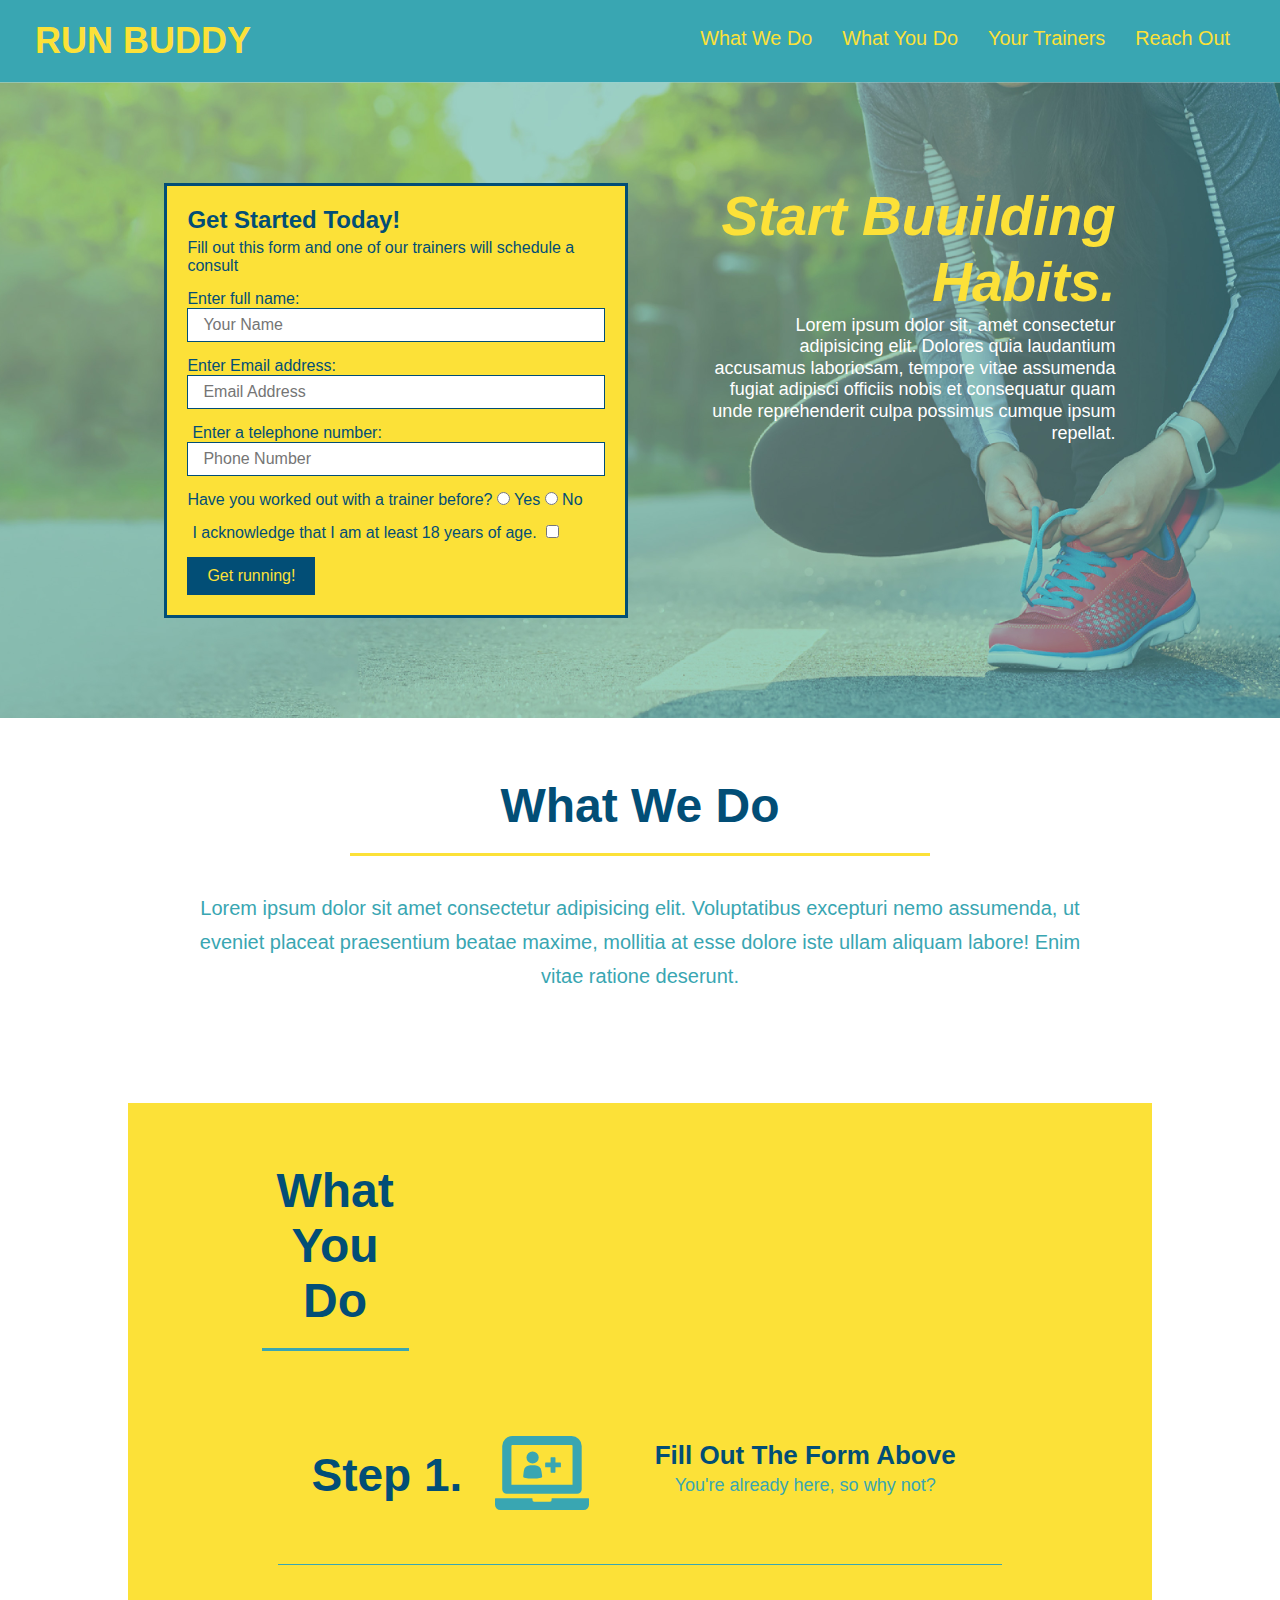
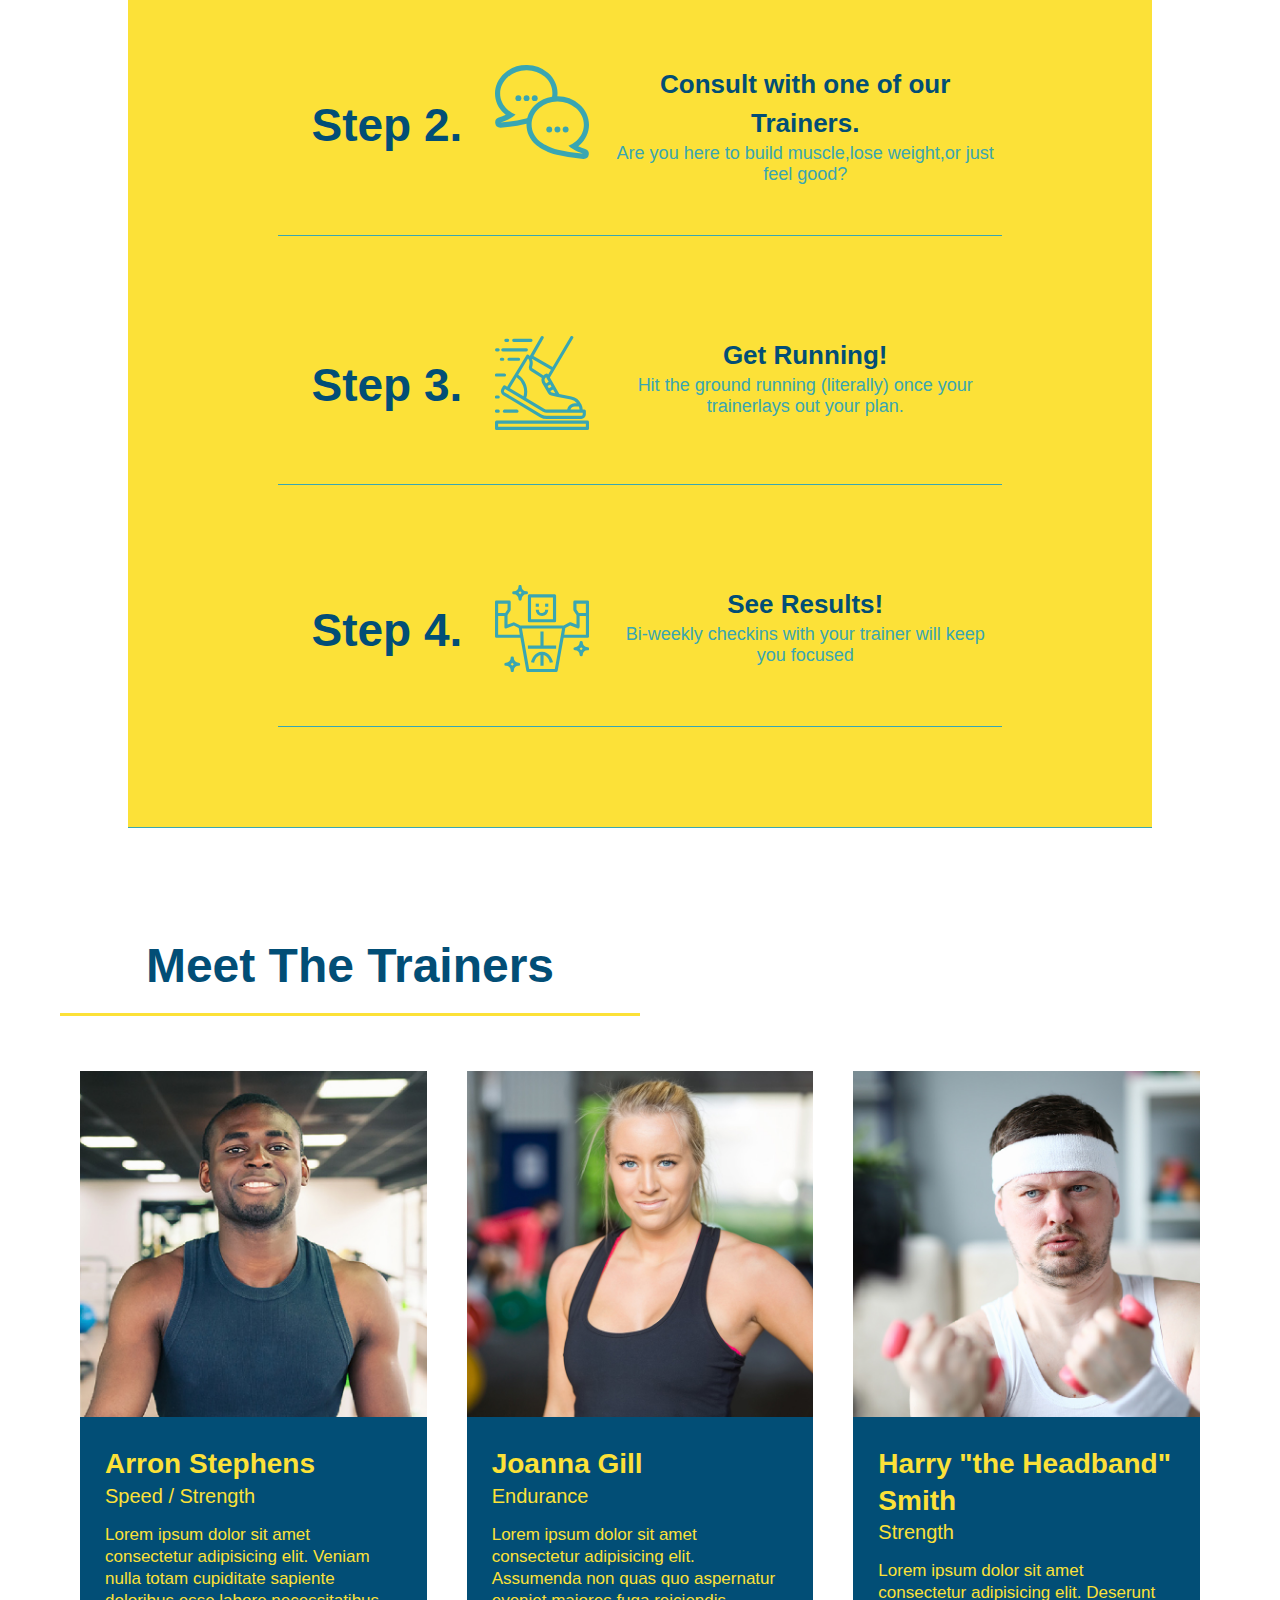
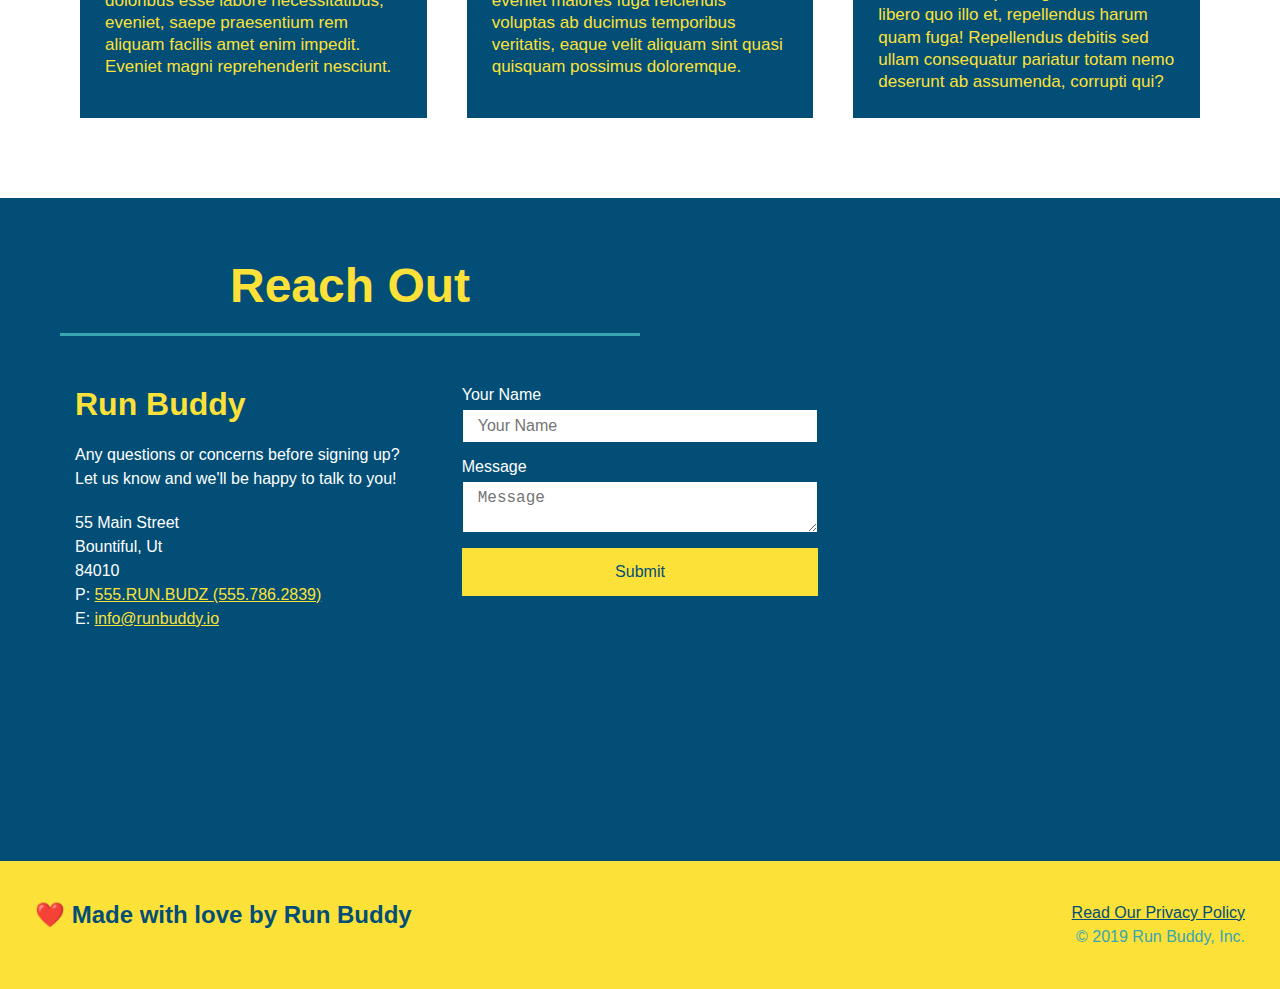
==== commit decd95ab: "add css pre media queries" ====
--- a/index.html
+++ b/index.html
@@ -5,9 +5,8 @@
     <head> 
 
         <link rel="stylesheet" href="./assets/css/style.css" />
-
         <meta charset="UTF-8" /> 
-
+        <meta name="viewport" content="width=device-width, initial-scale=1.0" />
     <title>Run Buddy</title>
 
 </head>
--- a/assets/css/style.css
+++ b/assets/css/style.css
@@ -46,7 +46,7 @@
 }
 
 header nav ul li a {
-    margin: 0 30px;
+    padding: 10px 15px;
     font-weight: lighter; 
     font-size: 1.55vw;
 }
@@ -90,6 +90,7 @@
     display: flex;
     justify-content: center;
     flex-wrap: wrap;
+    align-items: flex-start;
    
 }
 
@@ -99,7 +100,7 @@
     margin: 3.5%;
     color: #fff;
     font-size: 18px;
-    line-height: 1.3;
+    line-height: 1.2;
 }
 
 .hero-cta h2 {
@@ -214,7 +215,7 @@
     /*section title*/
 
 .section-title { 
-            font-size: 55px;
+            font-size: 48px;
             color: #024e76;
             display: inline-block;
             border-bottom: 3px solid;
@@ -326,6 +327,7 @@
 .contact-info h3 {
     color:#fce138;
    font-size: 32px; 
+
 }
 
 .contact-info p, .contact-info address {
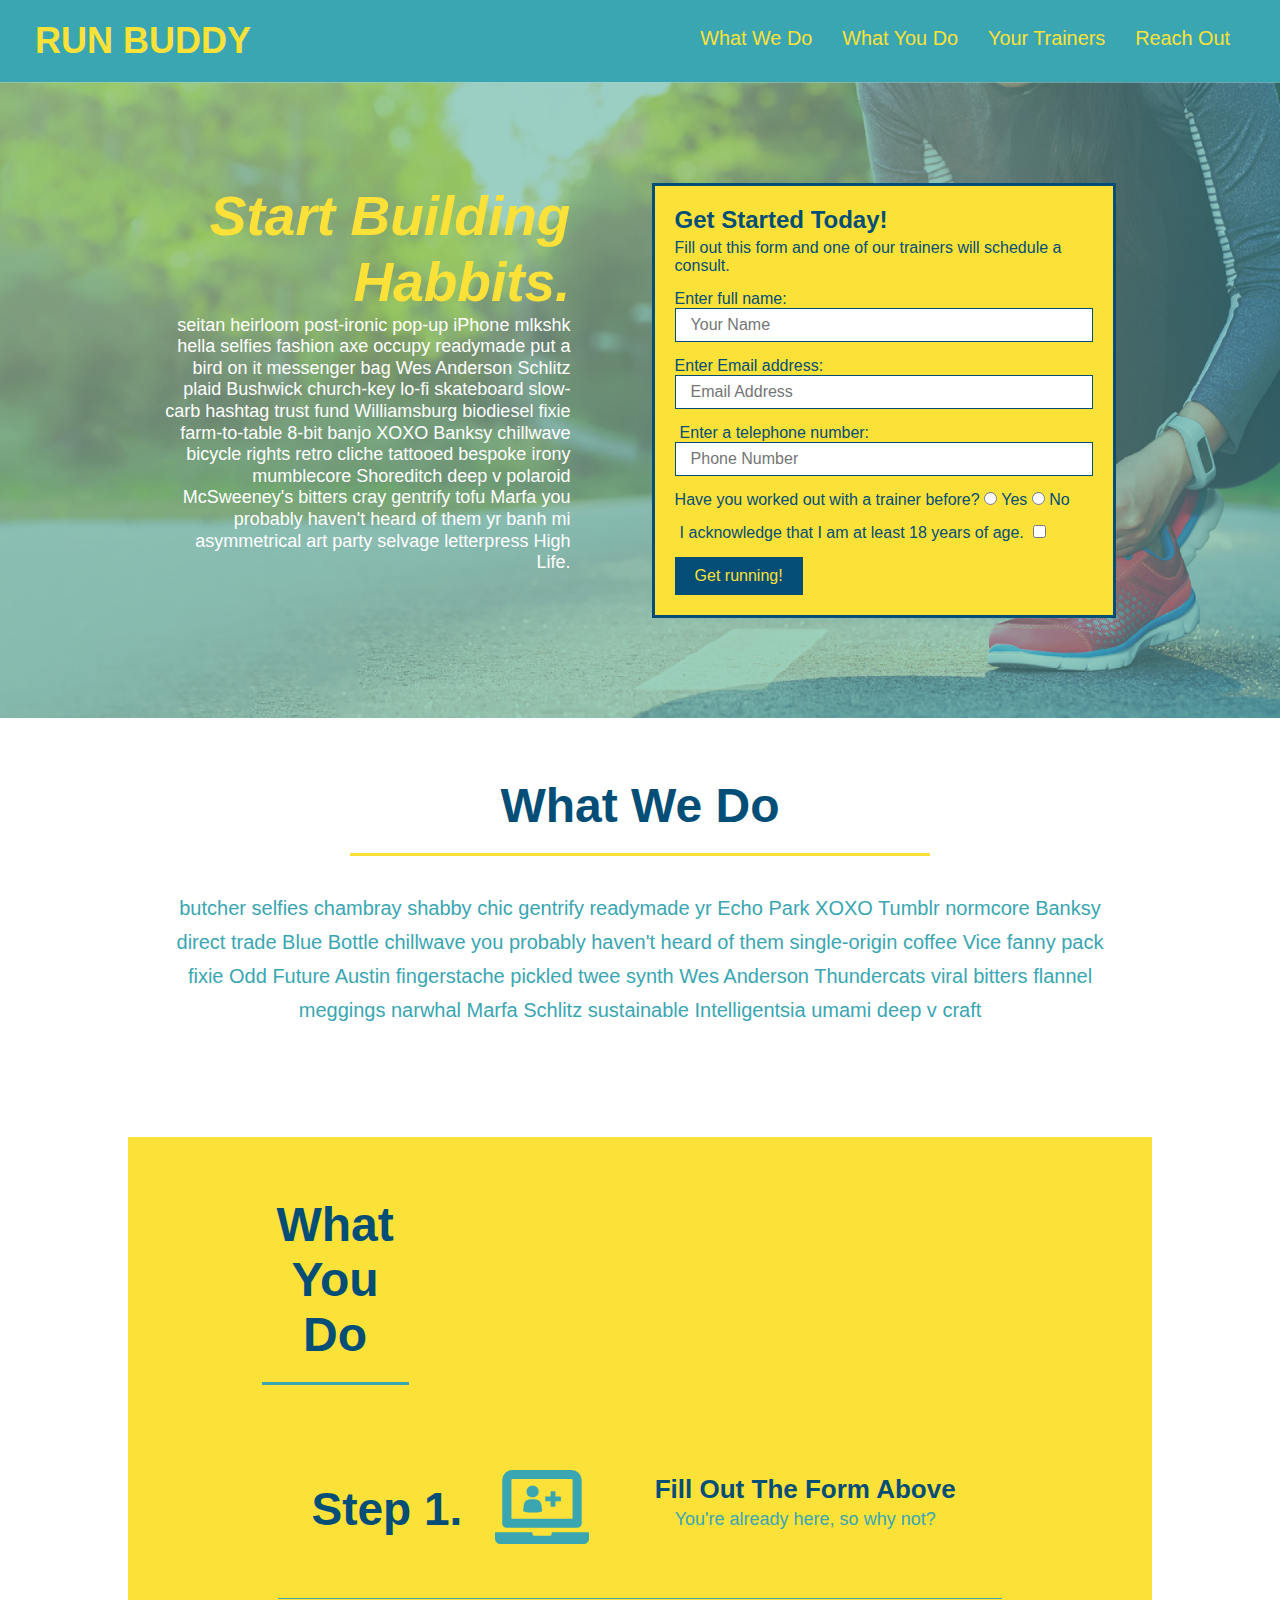
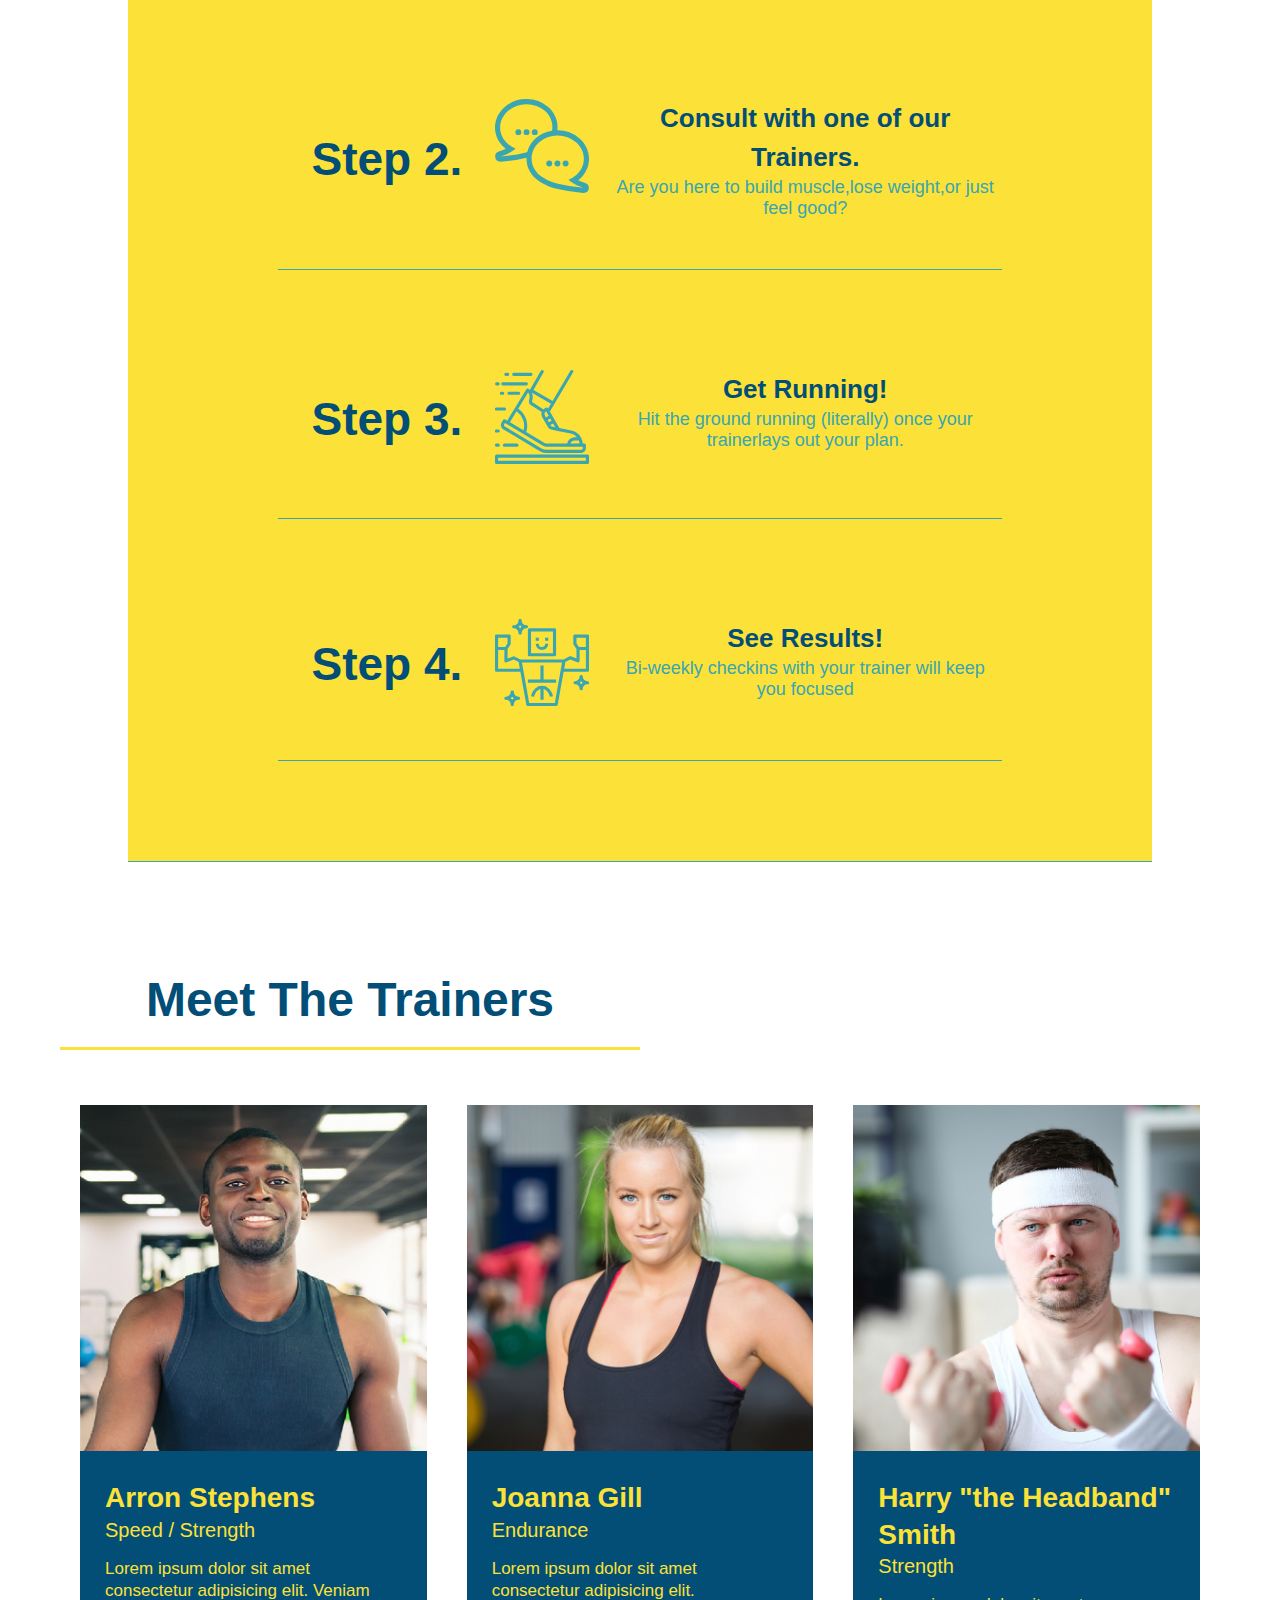
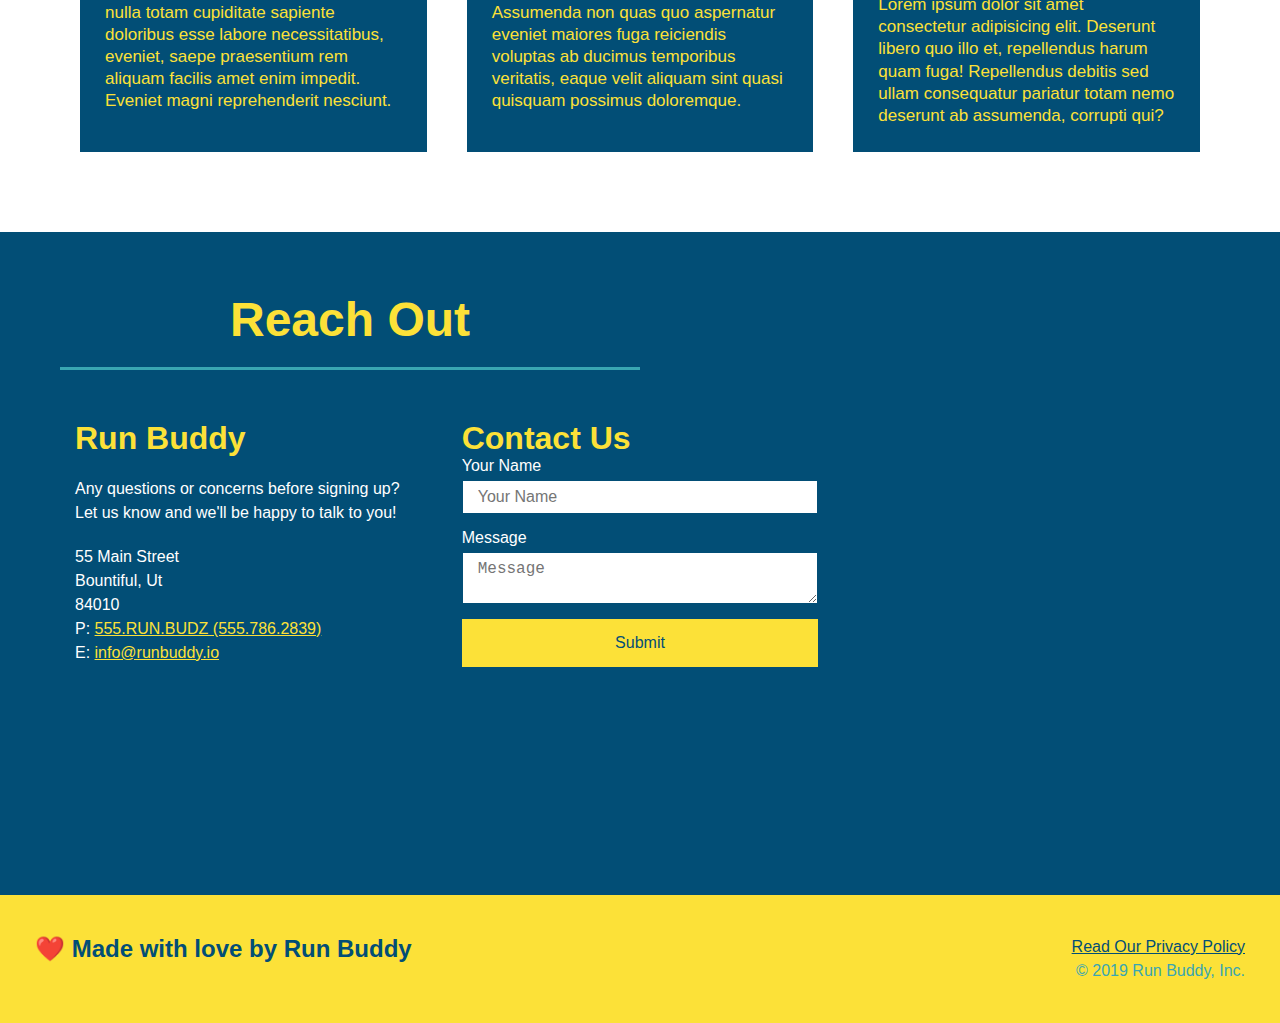
==== commit 8a144436: "add media queries to adjust for screen size variability" ====
--- a/index.html
+++ b/index.html
@@ -14,43 +14,30 @@
 <body> 
 
     <!--navigation-->
-        <header>
-
-    <h1>
-
+    <header>
+        <h1>
         <a href="/">RUN BUDDY</a>
-
-    </h1>
+        </h1>
 
     <nav> 
         <!--Unordered list element-->
     <ul>
   <!--List items elements-->
-
-  <li> 
-      <!--Anchor elements-->
-
-      <a href="#what-we-do">What We Do</a>
-  
-    </li>
-
-  <li>
-
-      <a href="#what-you-do">What You Do</a>
-  
-    </li>
-
-  <li>
-
-      <a href="#your-trainers">Your Trainers</a>
-
-  </li>
-
-  <li>
-
-      <a href="#reach-out">Reach Out</a>
-
-  </li>
+        <li> 
+          <a href="#what-we-do">What We Do</a>
+        </li>
+
+        <li>
+          <a href="#what-you-do">What You Do</a>
+        </li>
+
+        <li>
+          <a href="#your-trainers">Your Trainers</a>
+        </li>
+
+        <li>
+          <a href="#reach-out">Reach Out</a>
+        </li>
 
     </ul>
 
@@ -61,11 +48,22 @@
 
     <section class="hero">
 
+        <div class="hero-cta">
+
+            <h2>Start Building Habbits.</h2>
+                
+            <p>
+                seitan heirloom post-ironic pop-up iPhone mlkshk hella selfies fashion axe occupy readymade put a bird on it messenger bag Wes Anderson Schlitz plaid Bushwick church-key lo-fi skateboard slow-carb hashtag trust fund Williamsburg biodiesel fixie farm-to-table 8-bit banjo XOXO Banksy chillwave bicycle rights retro cliche tattooed bespoke irony mumblecore Shoreditch deep v polaroid McSweeney's bitters cray gentrify tofu Marfa you probably haven't heard of them yr banh mi asymmetrical art party selvage letterpress High Life.
+            </p>
+            
+        </div>
+            
+
         <div class="hero-form">
 
             <h3>Get Started Today!</h3>
-            <p>Fill out this form and one of our trainers will schedule a consult</p>
-           
+            <p>Fill out this form and one of our trainers will schedule a consult.</p>
+                    
             <!--addd form element-->
 
             <form>
@@ -94,25 +92,13 @@
                       I acknowledge that I am at least 18 years of age.
                     </label>
                     <input type="checkbox" name="age-confirm" id="checkbox" />
-                  </p>
-                  <button type="submit">
+                </p>
+                    <button type="submit">
                     Get running!
-                  </button>
+                    </button>
 
                                                 
-                   </form>
-
-        </div>
-
-        <div class="hero-cta">
-
-            <h2>Start Buuilding 
-                Habits.
-            </h2>
-
-            <p>
-               Lorem ipsum dolor sit, amet consectetur adipisicing elit. Dolores quia laudantium accusamus laboriosam, tempore vitae assumenda fugiat adipisci officiis nobis et consequatur quam unde reprehenderit culpa possimus cumque ipsum repellat.
-            </p>
+            </form>
 
         </div>
 
@@ -131,8 +117,8 @@
     <div class="flex-row">
 
         <p>
-                Lorem ipsum dolor sit amet consectetur adipisicing elit. Voluptatibus excepturi nemo assumenda, ut eveniet placeat praesentium beatae maxime, mollitia at esse dolore iste ullam aliquam labore! Enim vitae ratione deserunt.
-        </p>
+            butcher selfies chambray shabby chic gentrify readymade yr Echo Park XOXO Tumblr normcore Banksy direct trade Blue Bottle chillwave you probably haven't heard of them single-origin coffee Vice fanny pack fixie Odd Future Austin fingerstache pickled twee synth Wes Anderson Thundercats viral bitters flannel meggings narwhal Marfa Schlitz sustainable Intelligentsia umami deep v craft
+        </p>    
 
     </div>
 
@@ -143,72 +129,68 @@
 <section id="what-you-do" class="steps">
 
     <div class="flex-row">
-
         <h2 class="section-title secondary-border">What You Do</h2>
+    </div>
     
-    </div>
-    
-<div class="steps">
-
+    <div class="steps">
         <h3>Step 1.</h3>
-
         <div class="steps-info">
-         <div class="steps-img">
-            <img src="assets/images/step-1.svg" alt="" />
-         </div>
-         <div class="steps-text">
-             <h4>Fill Out The Form Above</h4>
-             <p>You're already here, so why not?</p>
-         </div>
-        </div>
-       </div> 
-</div>
-
-<div class="steps">
-   
-    <h3> Step 2.</h3>
-    
-    <div class="steps-info">
-      <div class="steps-img">
-        <img src="assets/images/step-2.svg" alt="" />
-      </div>
-      <div class="steps-text">
-          <h4>Consult with one of our Trainers. </h4>
-          <p>Are you here to build muscle,lose weight,or just feel good?</p>
-      </div>
-    </div>
-</div>
-
-<div class="steps">
-   
-    <h3>Step 3.</h3>
-
-    <div class="steps-info">
-      <div class="steps-img">
-        <img src="assets/images/step-3.svg" alt="" />
-      </div>
-      <div class="steps-text">
-          <h4>Get Running!</h4>
-          <p>Hit the ground running (literally) once your trainerlays out your plan. </p>
-      </div>
-    </div>
-</div>
+            <div class="steps-img">
+                <img src="assets/images/step-1.svg" alt="" />
+            </div>
+
+            <div class="steps-text">
+                <h4>Fill Out The Form Above</h4>
+                <p>You're already here, so why not?</p>
+            </div>
+        </div>
+    </div> 
+
+
+    <div class="steps">
+       <h3> Step 2.</h3>
+        <div class="steps-info">
+            <div class="steps-img">
+                <img src="assets/images/step-2.svg" alt="" />
+            </div>
+
+            <div class="steps-text">
+                <h4>Consult with one of our Trainers. </h4>
+                <p>Are you here to build muscle,lose weight,or just feel good?</p>
+            </div>
+        </div>
+    </div>
+
+    <div class="steps">
+       <h3>Step 3.</h3>
+        <div class="steps-info">
+            <div class="steps-img">
+                <img src="assets/images/step-3.svg" alt="" />
+            </div>
+
+            <div class="steps-text">
+                <h4>Get Running!</h4>
+                <p>Hit the ground running (literally) once your trainerlays out your plan. </p>
+            </div>
+        </div>
+    </div>
 
        
-<div class="steps">
+    <div class="steps">
 
        <h3>Step 4.</h3>
 
        <div class="steps-info">
-           <div class="steps-img">
-            <img src="assets/images/step-4.svg" alt="" />
-           </div>
-           <div class="steps-text">
-               <h4>See Results!</h4>
-               <p>Bi-weekly checkins with your trainer will keep you focused</p>
-           </div>
-        </div>
-</div>
+            <div class="steps-img">
+                <img src="assets/images/step-4.svg" alt="" />
+            </div>
+
+            <div class="steps-text">
+                <h4>See Results!</h4>
+                <p>Bi-weekly checkins with your trainer will keep you focused</p>
+            </div>
+        </div>
+    </div>
 
 </section>
 
@@ -293,6 +275,8 @@
         </div>
 
         <div class="contact-form">
+            <h3>Contact Us</h3>
+
             <form>
                 <lable for="contac-name">Your Name</lable>
                 <input type="text" id="contact-name" placeholder="Your Name" />
--- a/assets/css/style.css
+++ b/assets/css/style.css
@@ -217,7 +217,7 @@
 .section-title { 
             font-size: 48px;
             color: #024e76;
-            display: inline-block;
+           display: inline-block;
             border-bottom: 3px solid;
             padding-bottom: 20px;
             text-align: center;
@@ -361,4 +361,129 @@
 .contact-info a {
     color:#fce138;
 }
-/*contact info end*/+/*contact info end*/
+
+/*this will be applied at screen sizes under 980px */
+@media screen and (max-width: 980px) {
+
+    header {
+        padding-bottom: 0;
+        justify-content: center;
+    }
+
+    header h1 {
+        width:100%;
+        text-align: center;
+
+    }
+
+    header nav ul { 
+        margin-top: 20px;
+        width: 100%;
+        justify-content: center;
+        
+    }
+
+    header nav ul li a {
+        font-size: 20px;
+
+    }
+
+    footer h2 , footer div {
+        text-align: center;
+        width: 100%;
+    }
+
+    .hero-cta , .hero-form {
+        width: 80%;
+       
+    }
+
+    .hero-cta { 
+        text-align: center;
+
+    }
+
+    .section-title {
+        width: 80%;
+    }
+
+    .trainer {
+        flex: 0 70%;
+    }
+
+    .contact-info iframe {
+        flex: 1 100%;
+    }
+   
+}
+
+/* this will be applied at screen sizes between 768px and 575px*/
+@media screen and (max-width: 768px) {
+
+    section {
+        padding: 30px 15px;
+    }
+
+    .steps h3 {
+        flex: 1 100%;
+        text-align: center;
+            
+    }
+
+    .steps-info {
+        flex: 2 100%;
+        text-align: center;
+        justify-content: center;
+    }
+
+    .steps-img {
+        flex: 0 32%;
+        margin-right: 0;
+        margin-top: 15px;
+        margin-bottom: 15px;
+
+    }
+
+    .steps-text {
+        flex: 100%;
+    }
+   
+       
+}
+
+/*applied to any screen under 575px */
+@media screen and (max-width: 575px) {
+
+    .hero-form button {
+        width: 100%;
+      }
+    
+      .section-title {
+        width: 95%;
+      }
+    
+      .intro p {
+        width: 100%;
+      }
+    
+      .trainer {
+        flex: 0 100%;
+      }
+    
+      .contact-info {
+        text-align:center; 
+      }
+    
+      .contact-info > * {
+        flex: 0 100%;
+      }
+
+      .contact-form {
+          order: 3;
+
+      }
+
+
+    
+}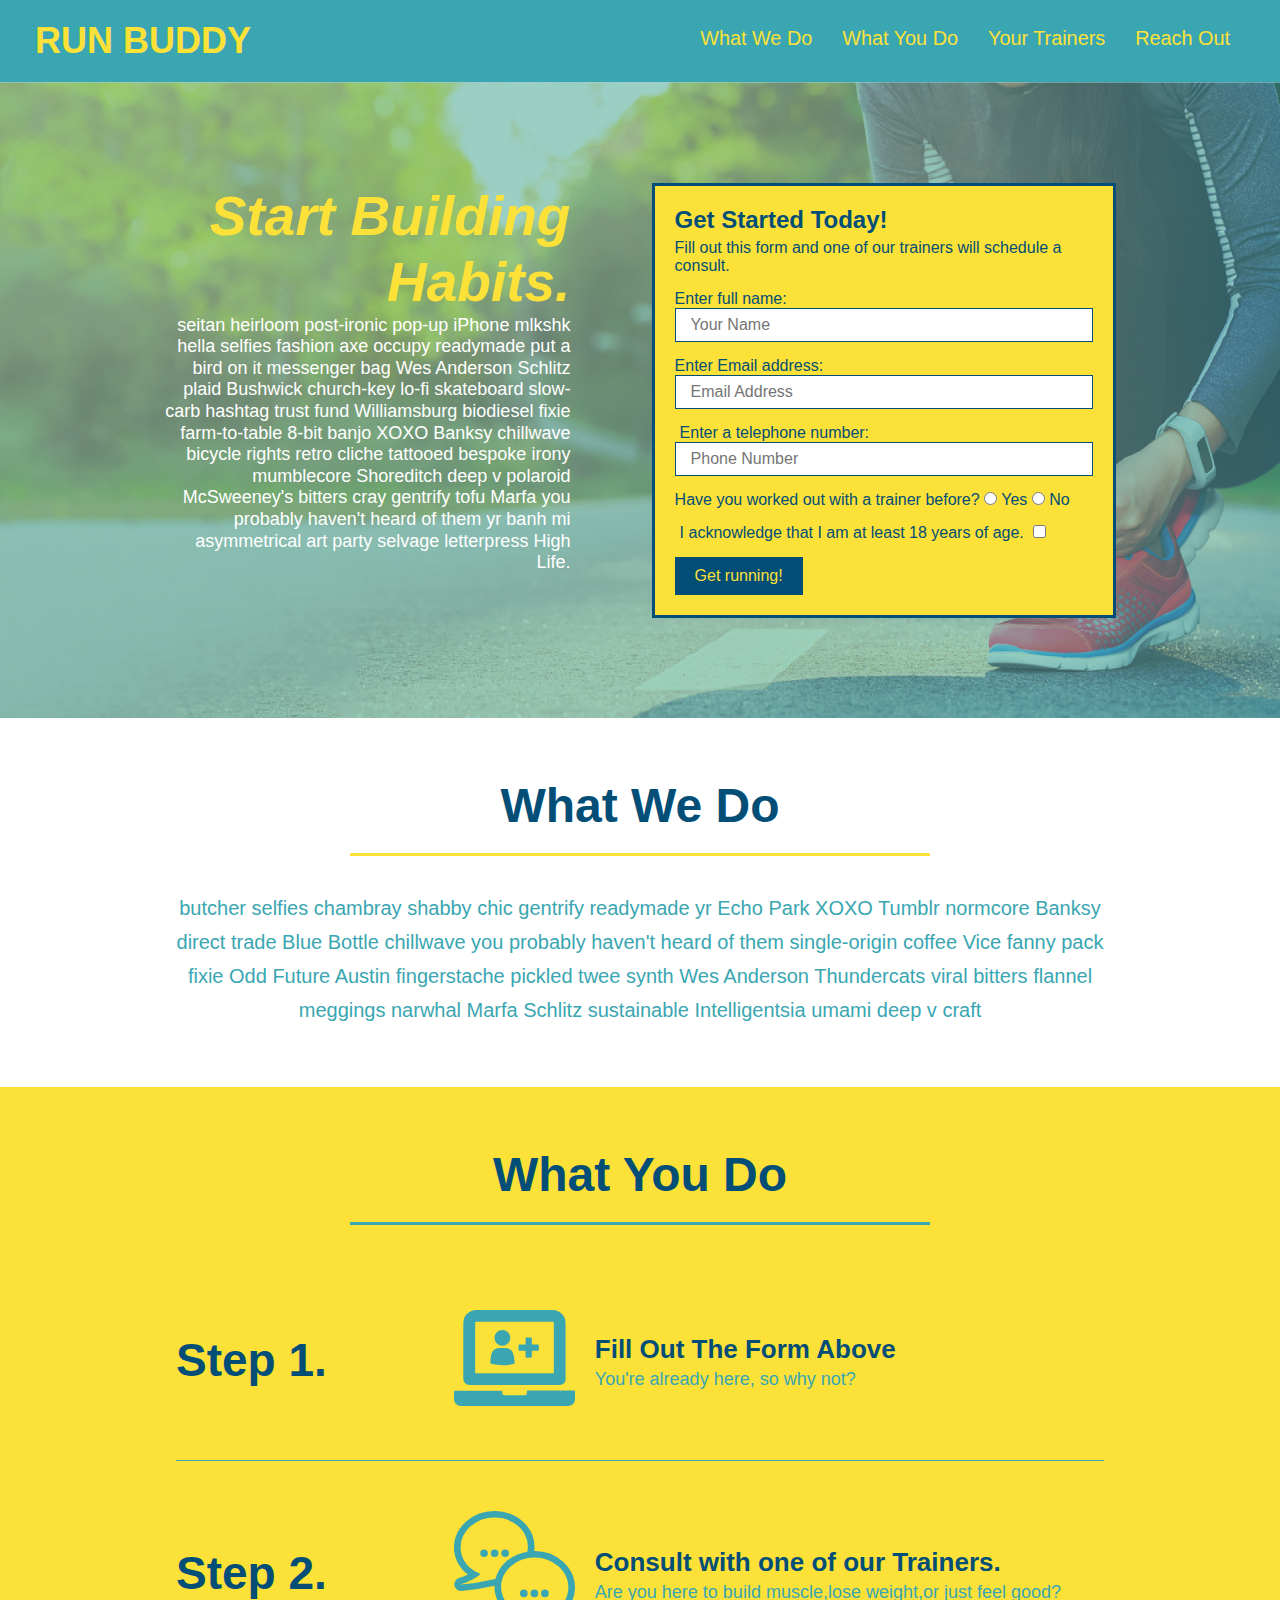
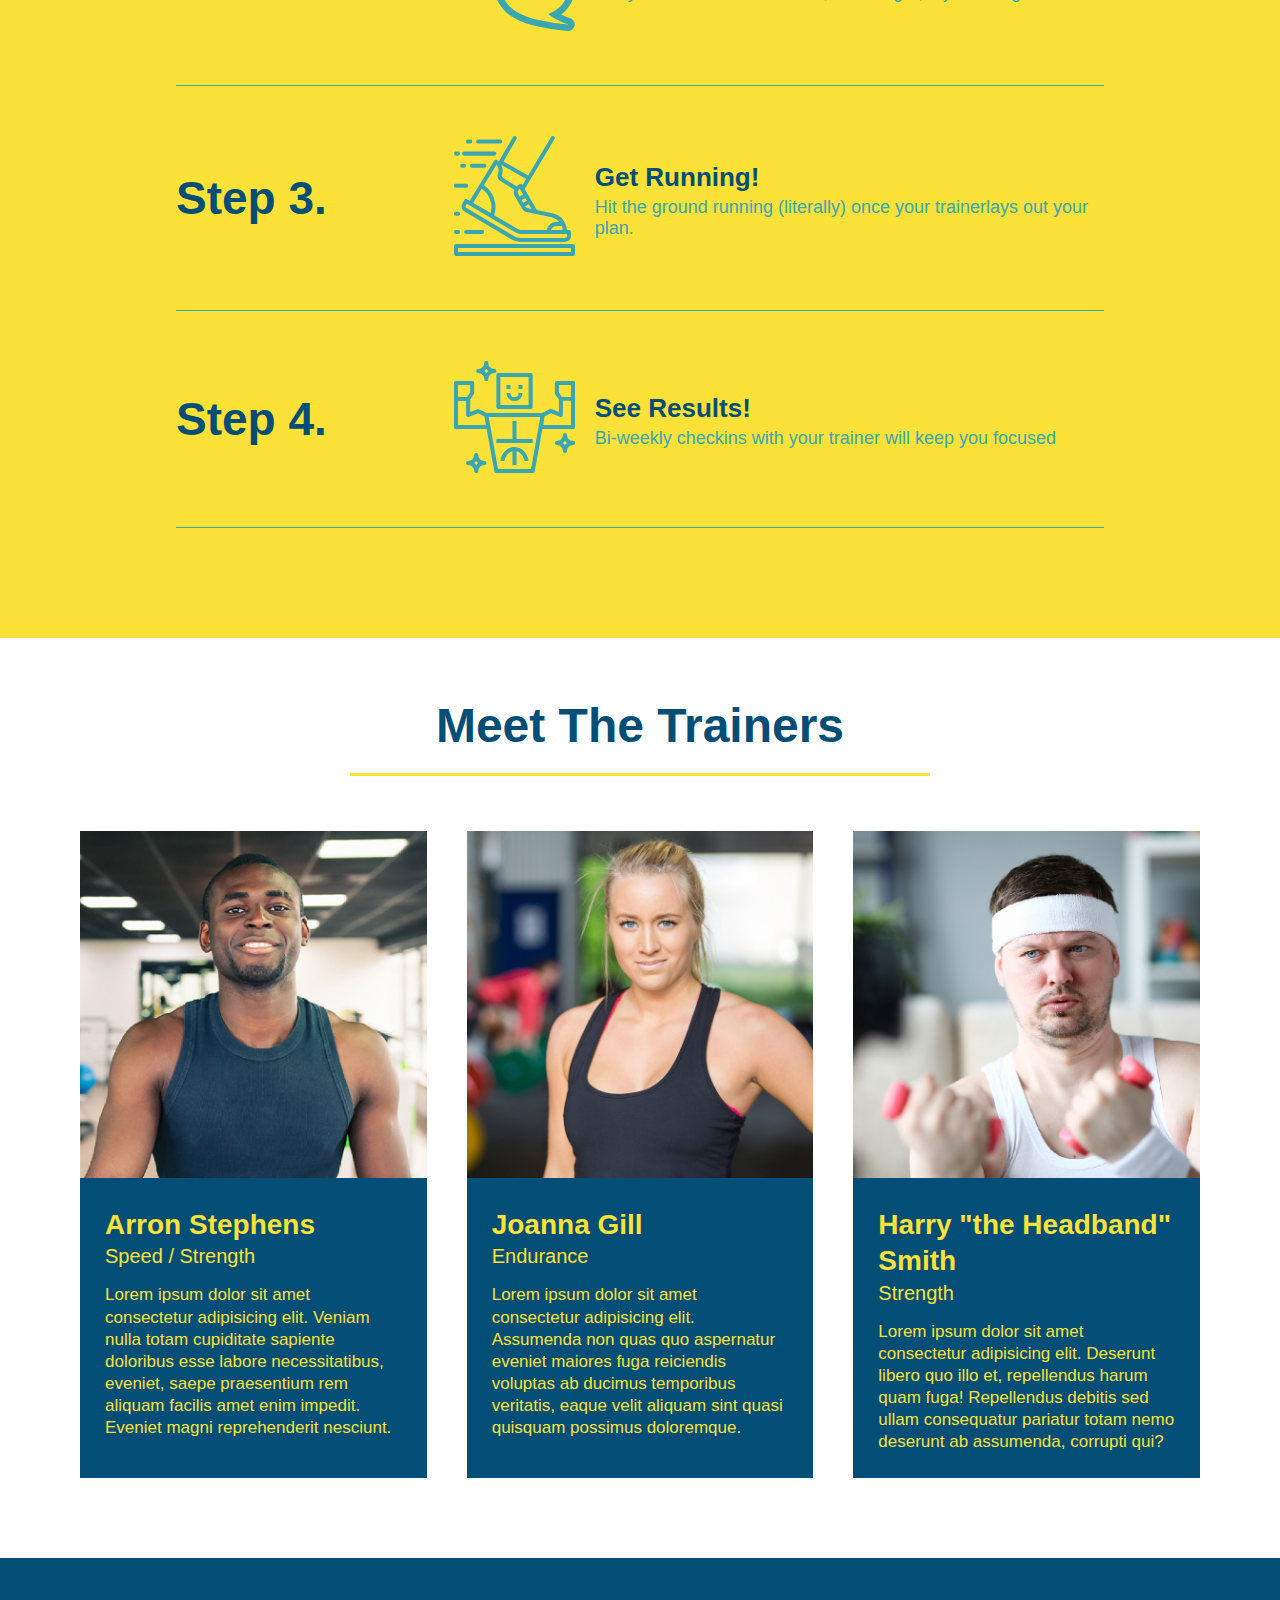
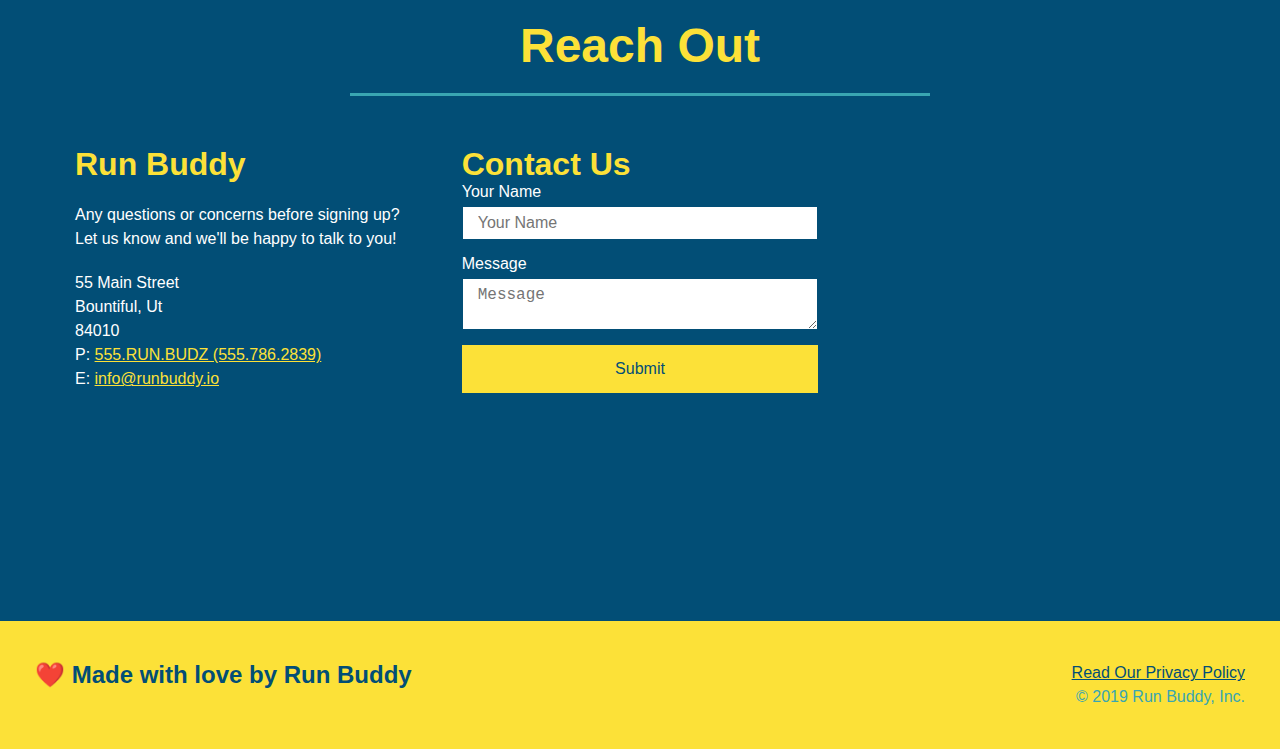
==== commit badc72b1: "added a missing div to correct html general improvements" ====
--- a/index.html
+++ b/index.html
@@ -50,7 +50,7 @@
 
         <div class="hero-cta">
 
-            <h2>Start Building Habbits.</h2>
+            <h2>Start Building Habits.</h2>
                 
             <p>
                 seitan heirloom post-ironic pop-up iPhone mlkshk hella selfies fashion axe occupy readymade put a bird on it messenger bag Wes Anderson Schlitz plaid Bushwick church-key lo-fi skateboard slow-carb hashtag trust fund Williamsburg biodiesel fixie farm-to-table 8-bit banjo XOXO Banksy chillwave bicycle rights retro cliche tattooed bespoke irony mumblecore Shoreditch deep v polaroid McSweeney's bitters cray gentrify tofu Marfa you probably haven't heard of them yr banh mi asymmetrical art party selvage letterpress High Life.
@@ -126,10 +126,11 @@
 
 <!--"What you do" section-->
 
-<section id="what-you-do" class="steps">
-
+<section id="what-you-do" class="step">
     <div class="flex-row">
-        <h2 class="section-title secondary-border">What You Do</h2>
+      <h2 class="section-title secondary-border">
+      What You Do
+      </h2>
     </div>
     
     <div class="steps">
@@ -197,13 +198,12 @@
 <!--"Meet The Trainers" section -->
 
 <section id="your-trainers" >
-
+  <div class="flex row">
     <h2 class="section-title primary-border">
         Meet The Trainers
     </h2>
 
- <div class="meet-trainers">
-
+    <div class="meet-trainers">
     <article class="trainer">
      <img src="assets/images/trainer-1.jpg" alt="Arron Stephens in his workout clothes, ready to pump iron" />
       <div class="trainer-bio"> 
@@ -216,17 +216,14 @@
     </article>
 
     <article class="trainer">
-
         <img src="assets/images/trainer-2.jpg" alt="Joanna Gill cooling off after a workout" />
         <div class="trainer-bio">
             <h3 class="trainer-name">Joanna Gill</h3>
             <h4 class="trainer-role">Endurance</h4>
             <P>
                 Lorem ipsum dolor sit amet consectetur adipisicing elit. Assumenda non quas quo aspernatur eveniet maiores fuga reiciendis voluptas ab ducimus temporibus veritatis, eaque velit aliquam sint quasi quisquam possimus doloremque.
-                
             </P>
         </div>
-       
     </article>
 
     <article class="trainer">
@@ -240,9 +237,7 @@
             </p>
         </div>
     </article>
-
- </div>
-
+  </div>
 </section>
 
 <!--"Reach Out" section-->
--- a/assets/css/style.css
+++ b/assets/css/style.css
@@ -116,31 +116,30 @@
     border: solid 3px #024e76;
     width: 40%;
     margin: 3.5%;
-
-    }
+}
 
 .hero-form p {
-        margin: 5px 0 15px 0 ;
-    }
+    margin: 5px 0 15px 0 ;
+}
     
 .hero-form h3 {
-        font-size: 24px;
-        margin:0;
-    }
+    font-size: 24px;
+    margin:0;
+}
 
 .form-input {
-        border: 1px solid #024e76;
-        display: block;
-        padding: 7px 15px;
-        font-size: 16px;
-        color:#024e76;
-        width: 100%;
-        margin-bottom: 15px;
-    }
+    border: 1px solid #024e76;
+    display: block;
+    padding: 7px 15px;
+    font-size: 16px;
+    color:#024e76;
+    width: 100%;
+    margin-bottom: 15px;
+}
 
 .hero-form label {
-        margin: 0 5px;
-    }
+    margin: 0 5px;
+}
  
 .hero-form button {
     color:#fce138;
@@ -150,40 +149,45 @@
     font-size: 16px;
     
 }    
+/*hero style end*/
+
+/*What We Do Style Start*/
 
 .intro p {
-            line-height: 1.7;
-            color: #39a6b2;
-            width: 80%;
-            font-size: 20px;
-            margin: 0 auto;
-            text-align: center;
-        }
-            
+    line-height: 1.7;
+    color: #39a6b2;
+    width: 80%;
+    font-size: 20px;
+    margin: 0 auto;
+    text-align: center;
+}
+/*What We Do Style End*/
+
+.step {
+    background: #fce138;
+}
 .steps { 
-            text-align: center;
-            background-color: #fce138;
-            margin: 50px auto;
-            padding-bottom: 50px;
-            width: 80%;
-            border-bottom: 1px solid #39a6b2;
-            display: flex;
-            flex-wrap: wrap;
-            align-items: center;
-            justify-content:space-between;
-        }
+    margin: 50px auto;
+    padding-bottom: 50px;
+    width: 80%;
+    border-bottom: 1px solid #39a6b2;
+    display: flex;
+    flex-wrap: wrap;
+    align-items: center;
+    justify-content:space-between;
+}
 
 .steps h3 {
-            color: #024e76;
-            font-size: 46px;
-            flex: 1 30%;
-            }
+    color: #024e76;
+    font-size: 46px;
+    flex: 1 30%;
+}
 
 .steps-info {
     flex: 2 70%;
     display: flex;
     flex-wrap: wrap;
-    text-align: center;
+    align-items: center;
 }
 
 .steps-text h4 {
@@ -193,9 +197,9 @@
 }
 
 .steps-text p {
-            color: #39a6b2;
-            font-size: 18px;
-        }
+    color: #39a6b2;
+    font-size: 18px;
+}
 
 .steps-text {
     flex: 12;
@@ -212,28 +216,27 @@
 }
 
 
-    /*section title*/
-
-.section-title { 
-            font-size: 48px;
-            color: #024e76;
-           display: inline-block;
-            border-bottom: 3px solid;
-            padding-bottom: 20px;
-            text-align: center;
-            margin: 0 auto 35px auto;
-            width: 50%;
-
-        }
+    /*section title style start*/
+
+.section-title {    
+    font-size: 48px;
+    color: #024e76;
+    border-bottom: 3px solid;
+    padding-bottom: 20px;
+    text-align: center;
+    margin: 0 auto 35px auto;
+    width: 50%;
+
+}
 
 .primary-border {
-            border-color: #fce138;
-
-        }
+    border-color: #fce138;
+
+}
 
 .secondary-border {
-            border-color: #39a6b2;
-        }
+    border-color: #39a6b2;
+}
 
 /*meet trainers setion*/
         
@@ -243,7 +246,6 @@
     display: flex;
     flex-wrap: wrap;
     justify-content: space-around;
-   
 }
 
 .trainer {
@@ -257,7 +259,6 @@
 .trainer img {
     width: 100%;
     overflow:auto;
-
 }
 
 .trainer-bio {
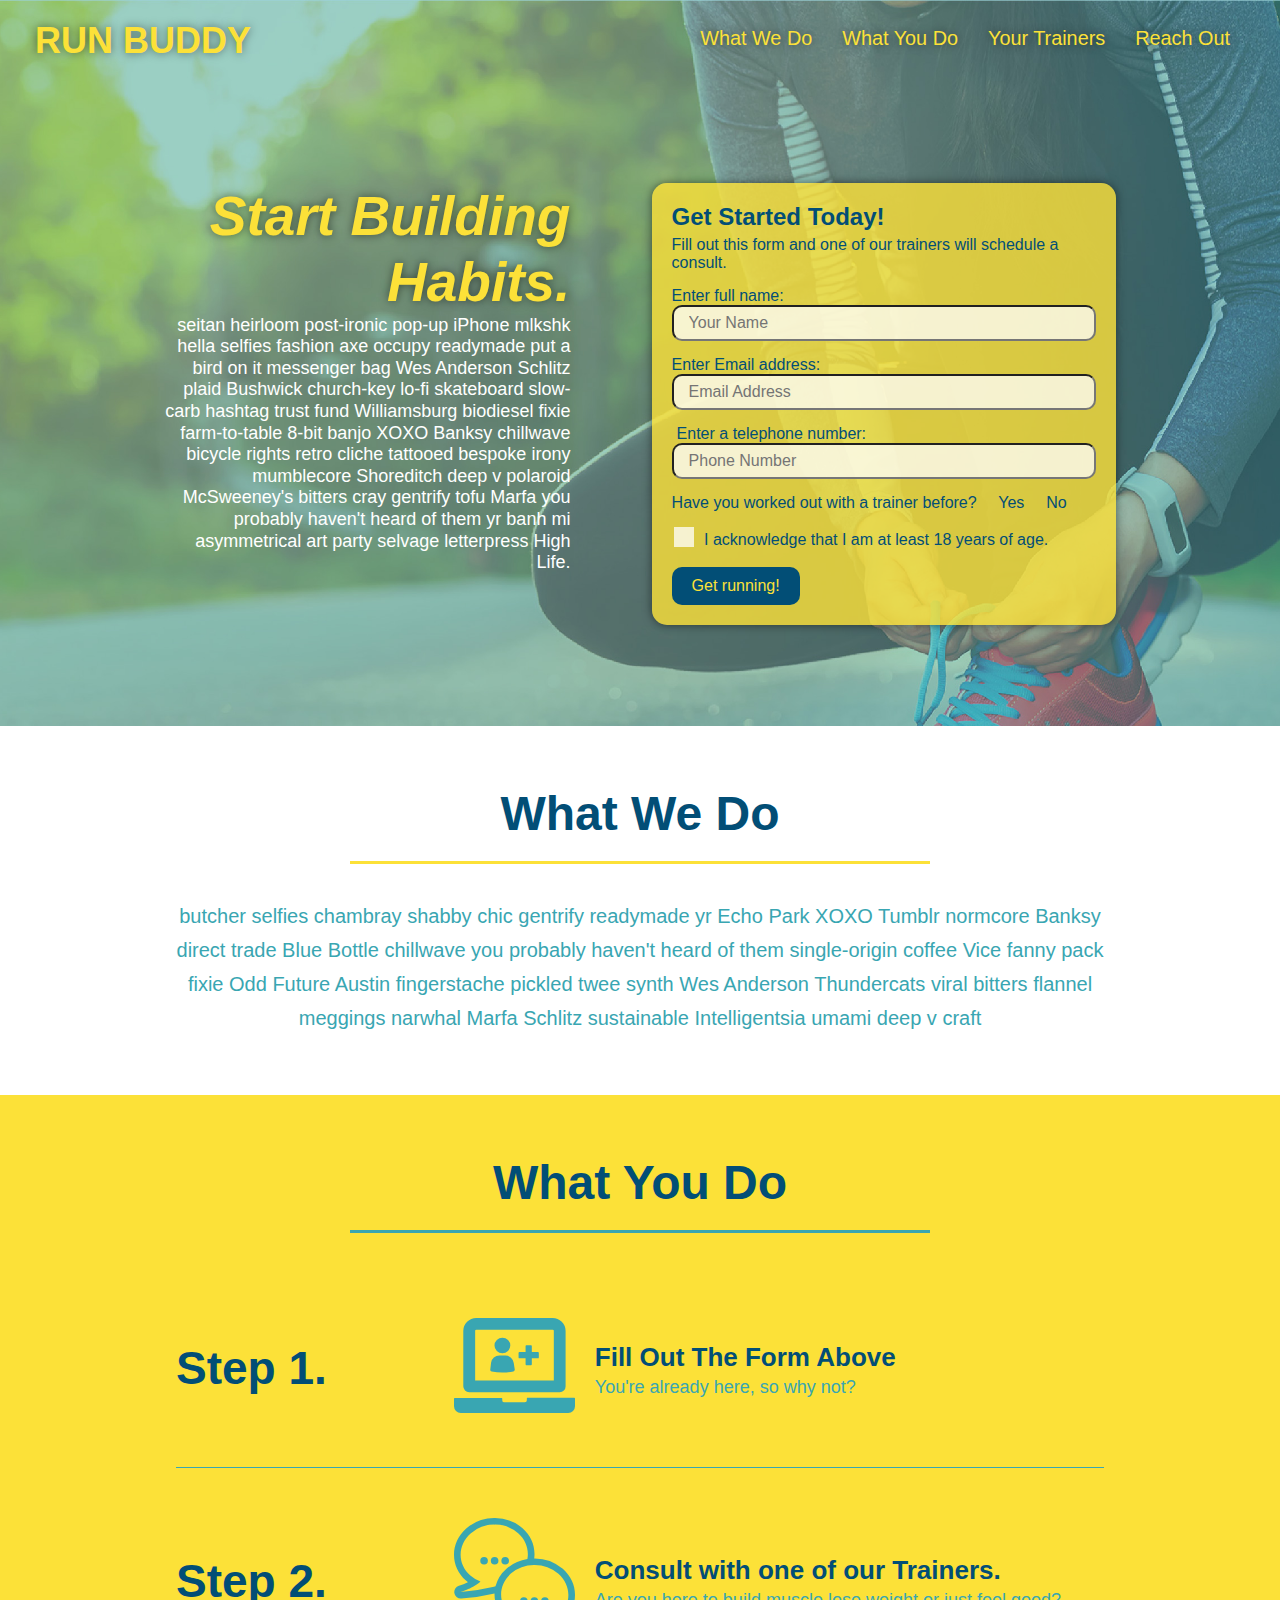
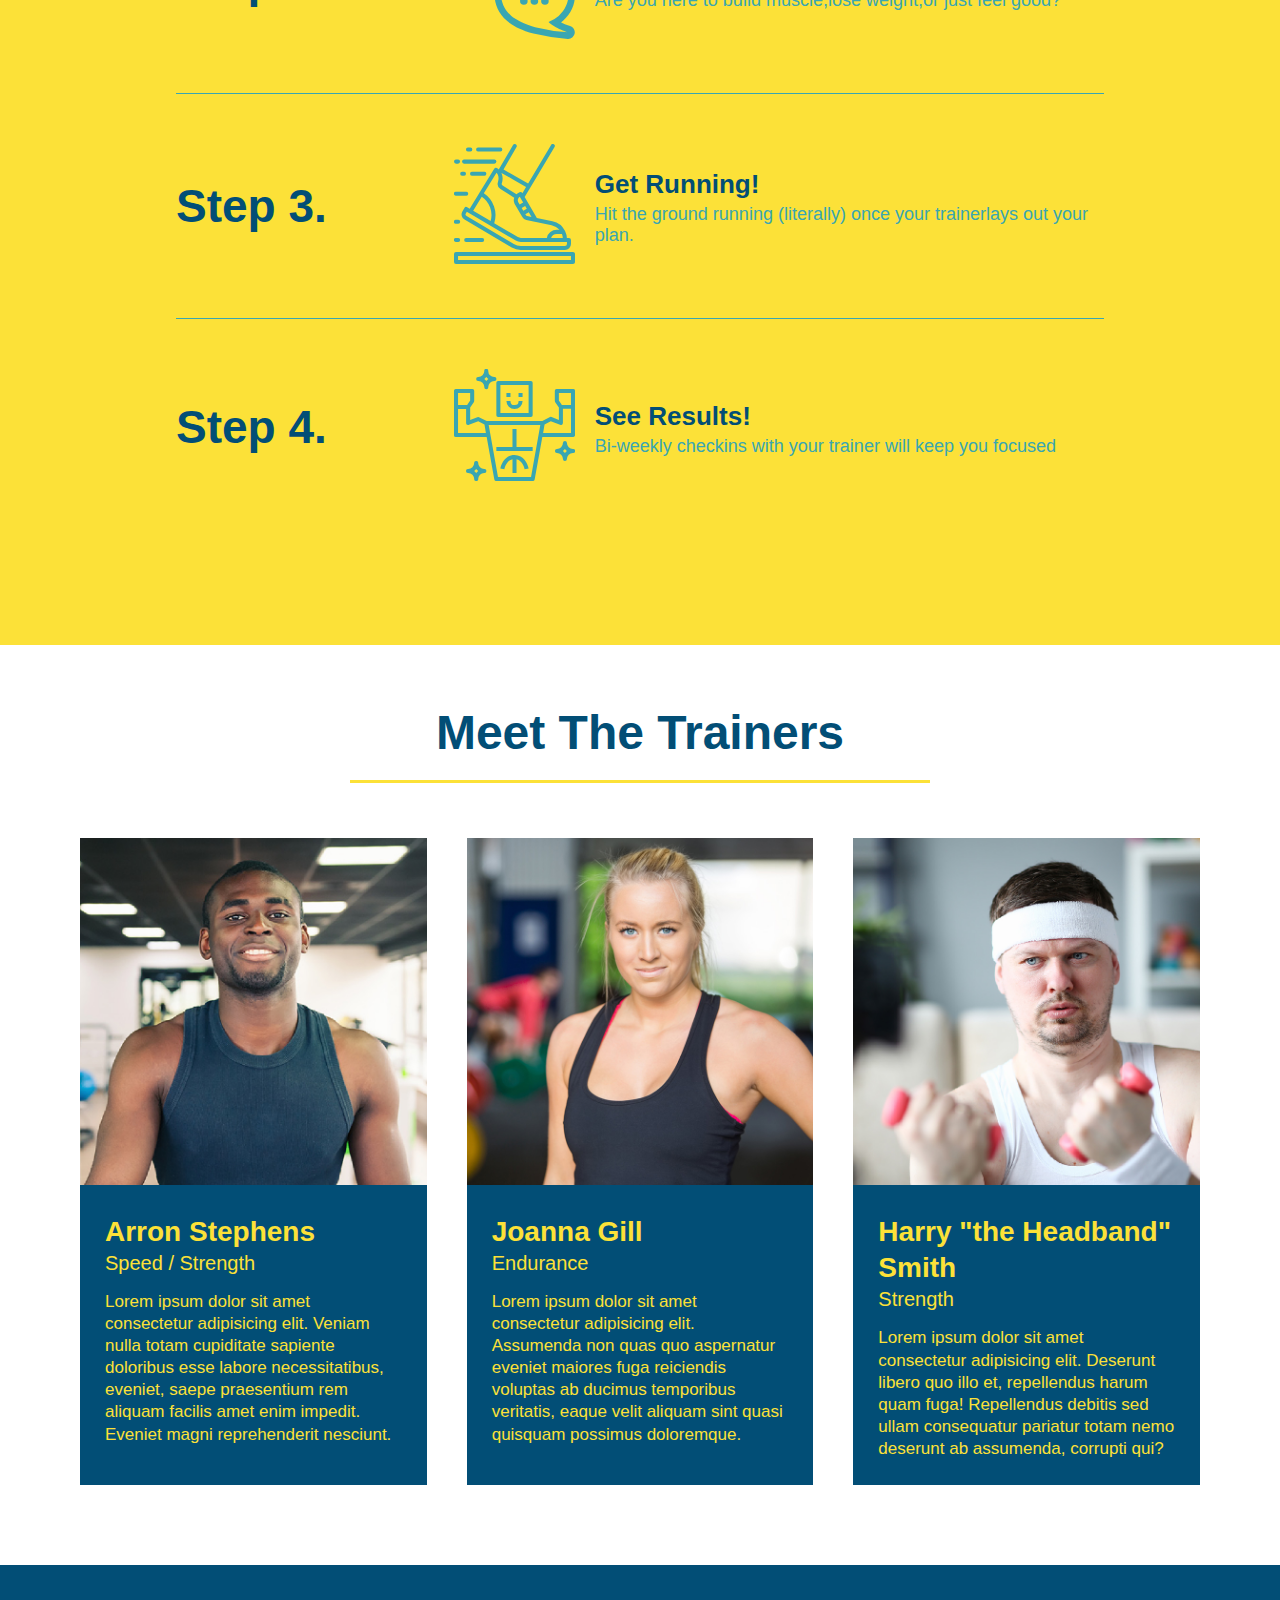
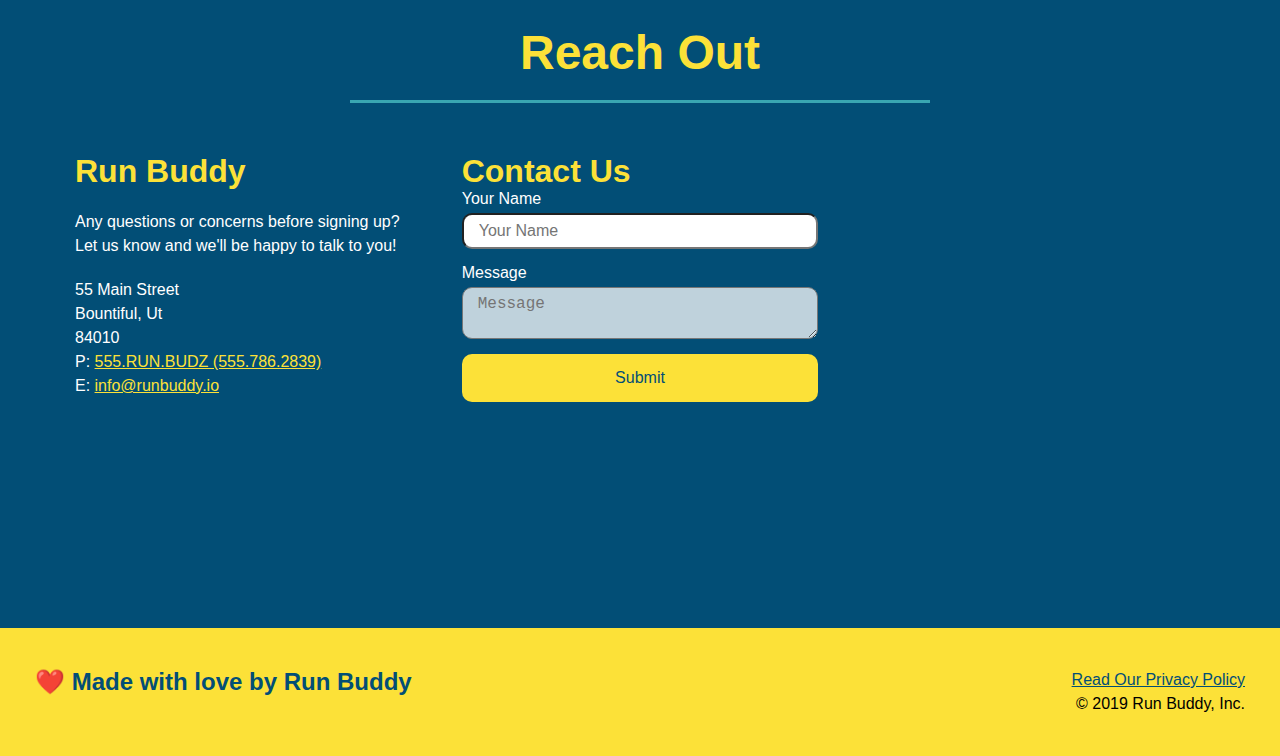
==== commit 1437be4c: "final css touches" ====
--- a/index.html
+++ b/index.html
@@ -79,19 +79,23 @@
 
                 <P>
                     Have you worked out with a trainer before?
-
-                    <input type="radio" name="trainer-confirm" id= trainer-yes />
+                  <span class="radio-wrapper">
+                    <input type="radio" name="trainer-confirm" id= "trainer-yes" />
                     <Lable for="trainer-yes">Yes</Lable>
-                    <input type="radio" name="trainer-confirm" id="trainer-no" />
+                  </span>
+                  <span class="radio-wrapper">
+                    <input type="radio" name="trainer-confirm" id= "trainer-no" />
                     <lable for="trainer-no">No</lable>
-
+                  </span>
                 </P>
 
                 <p>
+                  <span class="checkbox-wrapper">
+                    <input type="checkbox" name="age-confirm" id="checkbox" />
                     <label for="checkbox" >
                       I acknowledge that I am at least 18 years of age.
                     </label>
-                    <input type="checkbox" name="age-confirm" id="checkbox" />
+                  </span>
                 </p>
                     <button type="submit">
                     Get running!
--- a/assets/css/style.css
+++ b/assets/css/style.css
@@ -4,8 +4,14 @@
     box-sizing: border-box;
 }
 
+:root {
+    --primary-color: #fce138;
+    --secondary-color:#024e76;
+    --tertiary-color: #39a6b2;
+  }
+
 body {
-     color: #39a6b2;
+     color: var(--tertiary-color)2;
     font-family: Helvetica, Arial, sans-serif;
 }
 
@@ -13,23 +19,32 @@
 
 header {
     padding: 20px 35px;
-    background-color: #39a6b2;
+    background-color:var(--tertiary-color);
     display: flex;
     justify-content: space-between;
     flex-wrap: wrap;
+    position: -webkit-sticky;
+    position: sticky;
+    top: 0;
+    background-image: url("../images/hero-bg.jpg");
+    background-size: cover;
+    background-position: center;
+    background-attachment: fixed;
+    background-position: 80%;
+    z-index: 9999;
     }
 
 header h1 { 
     font-weight: bold;
     font-size: 36px;
-    color:#fce138;
+    color:var(--primary-color);
     margin: 0;
-   
+    text-shadow: 0 0 10px rgba(0, 0, 0, 0.5 );
 }
 
 header a {
     text-decoration: none;
-    color: #fce138;
+    color: var(--primary-color)
 }
 
 header nav {
@@ -49,12 +64,21 @@
     padding: 10px 15px;
     font-weight: lighter; 
     font-size: 1.55vw;
-}
+    text-shadow: 0 0 10px rgba(0, 0, 0, 0.5 );
+    }
+
+    
+    header nav ul li a:hover {
+        background-color: var(--primary-color);
+        color:var(--tertiary-color);
+        border-radius: 15px;
+        text-shadow: none;
+    }
 
 /*footer style*/
 
 footer { 
-    background-color: #fce138;
+    background-color: var(--primary-color);
     width:100%;
     padding: 40px 35px;
     display: flex;
@@ -63,7 +87,7 @@
 }
 
 footer h2 {
-    color: #024e76;
+    color:var(--secondary-color);
     font-size: 30 px;
     margin: 0; 
 }
@@ -74,7 +98,7 @@
 }
 
 footer a {
-    color: #024e76;
+    color:var(--secondary-color);
 }
 
 section {
@@ -85,8 +109,9 @@
 
 .hero {
     background-image: url("../images/hero-bg.jpg");
+    background-attachment: fixed;
+    background-position: 80%;
     background-size: cover;
-    background-position: center;
     display: flex;
     justify-content: center;
     flex-wrap: wrap;
@@ -106,17 +131,84 @@
 .hero-cta h2 {
     font-style: italic;
     font-size: 55px;
-    color: #fce138;
-}
-
+    color: var(--primary-color);
+    text-shadow: 0 0 10px rgba(0, 0, 0, 0.5 );
+}
+    /* Hero Form */
 .hero-form {
-    background-color:#fce138;
+    background-color: rgba(252, 225, 56, 0.8);
     padding: 20px;
-    color: #024e76;
-    border: solid 3px #024e76;
+    color:var(--secondary-color);
+    border: solid 3pvar(-);
     width: 40%;
     margin: 3.5%;
-}
+    box-shadow: 0 0 10px rgba(0, 0, 0, 0.5);
+    border-radius: 15px;
+}
+
+.checkbox-wrapper input, .radio-wrapper input {
+    opacity: 0;
+}
+
+.checkbox-wrapper label, .radio-wrapper label {
+    position: relative;
+    left: 10px;
+    margin: 10px;
+    line-height: 1.6;
+}
+
+
+.checkbox-wrapper label::before, .radio-wrapper label::before {
+    content: "";
+    height: 20px;
+    width: 20px;
+    background: rgba(255, 255, 255, 0.75);
+    border: 1px solivar(-);
+    position: absolute;
+    top: -4px;
+    left: -30px;
+}
+
+.radio-wrapper label::before{
+    border-radius: 50%;
+}
+
+.radio-wrapper label::after {
+    content: "";
+    width: 20px;
+    height: 20px;
+    border-radius: 50%;
+    background:var(--secondary-color);
+    position: absolute;
+    left: -29px;
+    top: -3px;
+    background-image: radial-gradient(circle,var(--tertiary-color)var(-));
+}
+
+.checkbox-wrapper label::after {
+    content: "";
+    height: 6px;
+    width: 14px;
+    border-left: 2px solivar(-);
+    border-bottom: 2px solivar(-);
+    position: absolute;
+    left: -26px;
+    top: 1px;
+    transform: rotate(-58deg);
+}
+
+.checkbox-wrapper input + label::after,
+.radio-wrapper input + label::after {
+    content: none;
+}
+
+.checkbox-wrapper input:checked + label::after,
+.radio-wrapper input:checked + label::after {
+    content: "";
+}
+
+
+
 
 .hero-form p {
     margin: 5px 0 15px 0 ;
@@ -128,13 +220,20 @@
 }
 
 .form-input {
-    border: 1px solid #024e76;
+    border: 1px solivar(-);
     display: block;
     padding: 7px 15px;
     font-size: 16px;
     color:#024e76;
     width: 100%;
     margin-bottom: 15px;
+    border-radius: 10px;
+    background-color: rgba(255, 255, 255, 0.75);
+}
+
+.form-input:focus {
+    background-color: rgba(255, 255, 255, 1);
+    outline: none;
 }
 
 .hero-form label {
@@ -142,20 +241,25 @@
 }
  
 .hero-form button {
-    color:#fce138;
-    background-color: #024e76;
+    color:var(--primary-color);
+    background-color:var(--secondary-color);
     border: none;
     padding: 10px 20px;
     font-size: 16px;
-    
-}    
+    border-radius: 10px;
+}
+
+.hero-form button:hover {
+    background-color: var(--tertiary-color);
+}
+
 /*hero style end*/
 
 /*What We Do Style Start*/
 
 .intro p {
     line-height: 1.7;
-    color: #39a6b2;
+    color: var(--tertiary-color);
     width: 80%;
     font-size: 20px;
     margin: 0 auto;
@@ -164,21 +268,25 @@
 /*What We Do Style End*/
 
 .step {
-    background: #fce138;
+    background: var(--primary-color);
 }
 .steps { 
     margin: 50px auto;
     padding-bottom: 50px;
     width: 80%;
-    border-bottom: 1px solid #39a6b2;
+    border-bottom: 1px solid var(--tertiary-color);
     display: flex;
     flex-wrap: wrap;
     align-items: center;
     justify-content:space-between;
 }
 
+.steps:last-child {
+    border-bottom:none;
+}
+
 .steps h3 {
-    color: #024e76;
+    color:var(--secondary-color);
     font-size: 46px;
     flex: 1 30%;
 }
@@ -193,11 +301,11 @@
 .steps-text h4 {
     font-size: 26px;
     line-height: 1.5;
-    color: #024e76;
+    color:var(--secondary-color);
 }
 
 .steps-text p {
-    color: #39a6b2;
+    color: var(--tertiary-color);
     font-size: 18px;
 }
 
@@ -220,7 +328,7 @@
 
 .section-title {    
     font-size: 48px;
-    color: #024e76;
+    color:var(--secondary-color);
     border-bottom: 3px solid;
     padding-bottom: 20px;
     text-align: center;
@@ -230,12 +338,12 @@
 }
 
 .primary-border {
-    border-color: #fce138;
+    border-color: var(--primary-color);
 
 }
 
 .secondary-border {
-    border-color: #39a6b2;
+    border-color:var(--tertiary-color);
 }
 
 /*meet trainers setion*/
@@ -251,8 +359,8 @@
 .trainer {
   
     margin:20px;
-    background:#024e76;
-    color:#fce138;
+    background:var(--secondary-color);
+    color:var(--primary-color);
     flex: 1;
 }
 
@@ -299,11 +407,11 @@
 /*contact info section*/
 
 .contact {
-       background:#024e76
+       background:var(--secondary-color);
 }
 
 .contact h2 {
-    color:#fce138;
+    color:var(--primary-color);
 }
 
 .contact-info {
@@ -326,7 +434,7 @@
 }
 
 .contact-info h3 {
-    color:#fce138;
+    color:var(--primary-color);
    font-size: 32px; 
 
 }
@@ -339,28 +447,40 @@
 }
 
 .contact-form input, .contact-form textarea {
-    border: 1px solid #024e76;
+    border: 1px solivar(-);
     display: block;
     padding: 7px 15px;
     font-size: 16px;
-    color: #024e76;
+    color:var(--secondary-color);
     width: 100%;
     margin-bottom: 15px;
     margin-top: 5px;
+    border-radius: 10px;
+    background-color: rgba(255, 255, 255, 0.75);
+}
+
+.contact-form input, .contact-form textarea:focus {
+    background-color: rgba(255, 255, 255, 1);
 }
 
 .contact-form button {
     width: 100%;
     border: none;
-    background: #fce138;
-    color: #024e76;
+    background: var(--primary-color);
+    color:var(--secondary-color);
     text-align: center;
     padding: 15px 0;
     font-size: 16px;
+    border-radius: 10px;
+}
+
+.contact-form button:hover {
+    color: var(--primary-color);
+    background: var(--tertiary-color);
 }
 
 .contact-info a {
-    color:#fce138;
+    color:var(--primary-color);
 }
 /*contact info end*/
 
@@ -370,6 +490,7 @@
     header {
         padding-bottom: 0;
         justify-content: center;
+        position: relative;
     }
 
     header h1 {
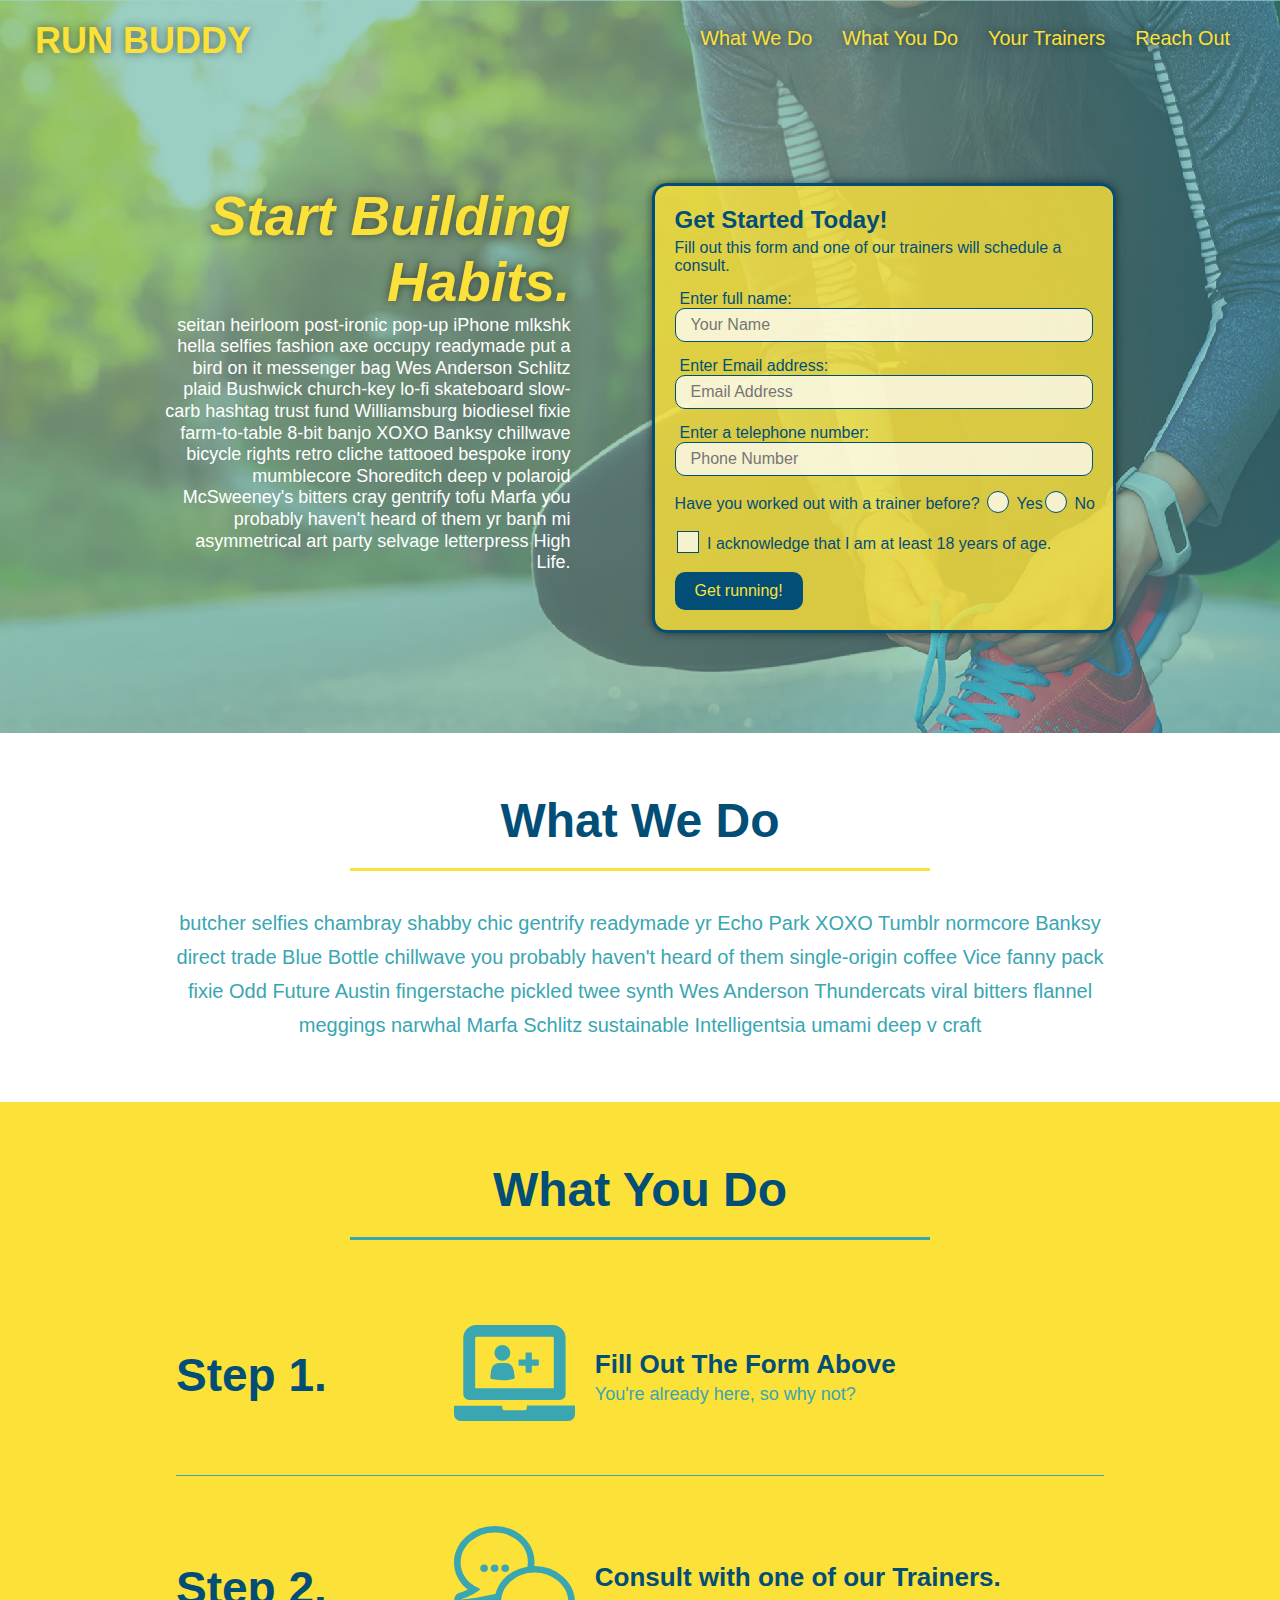
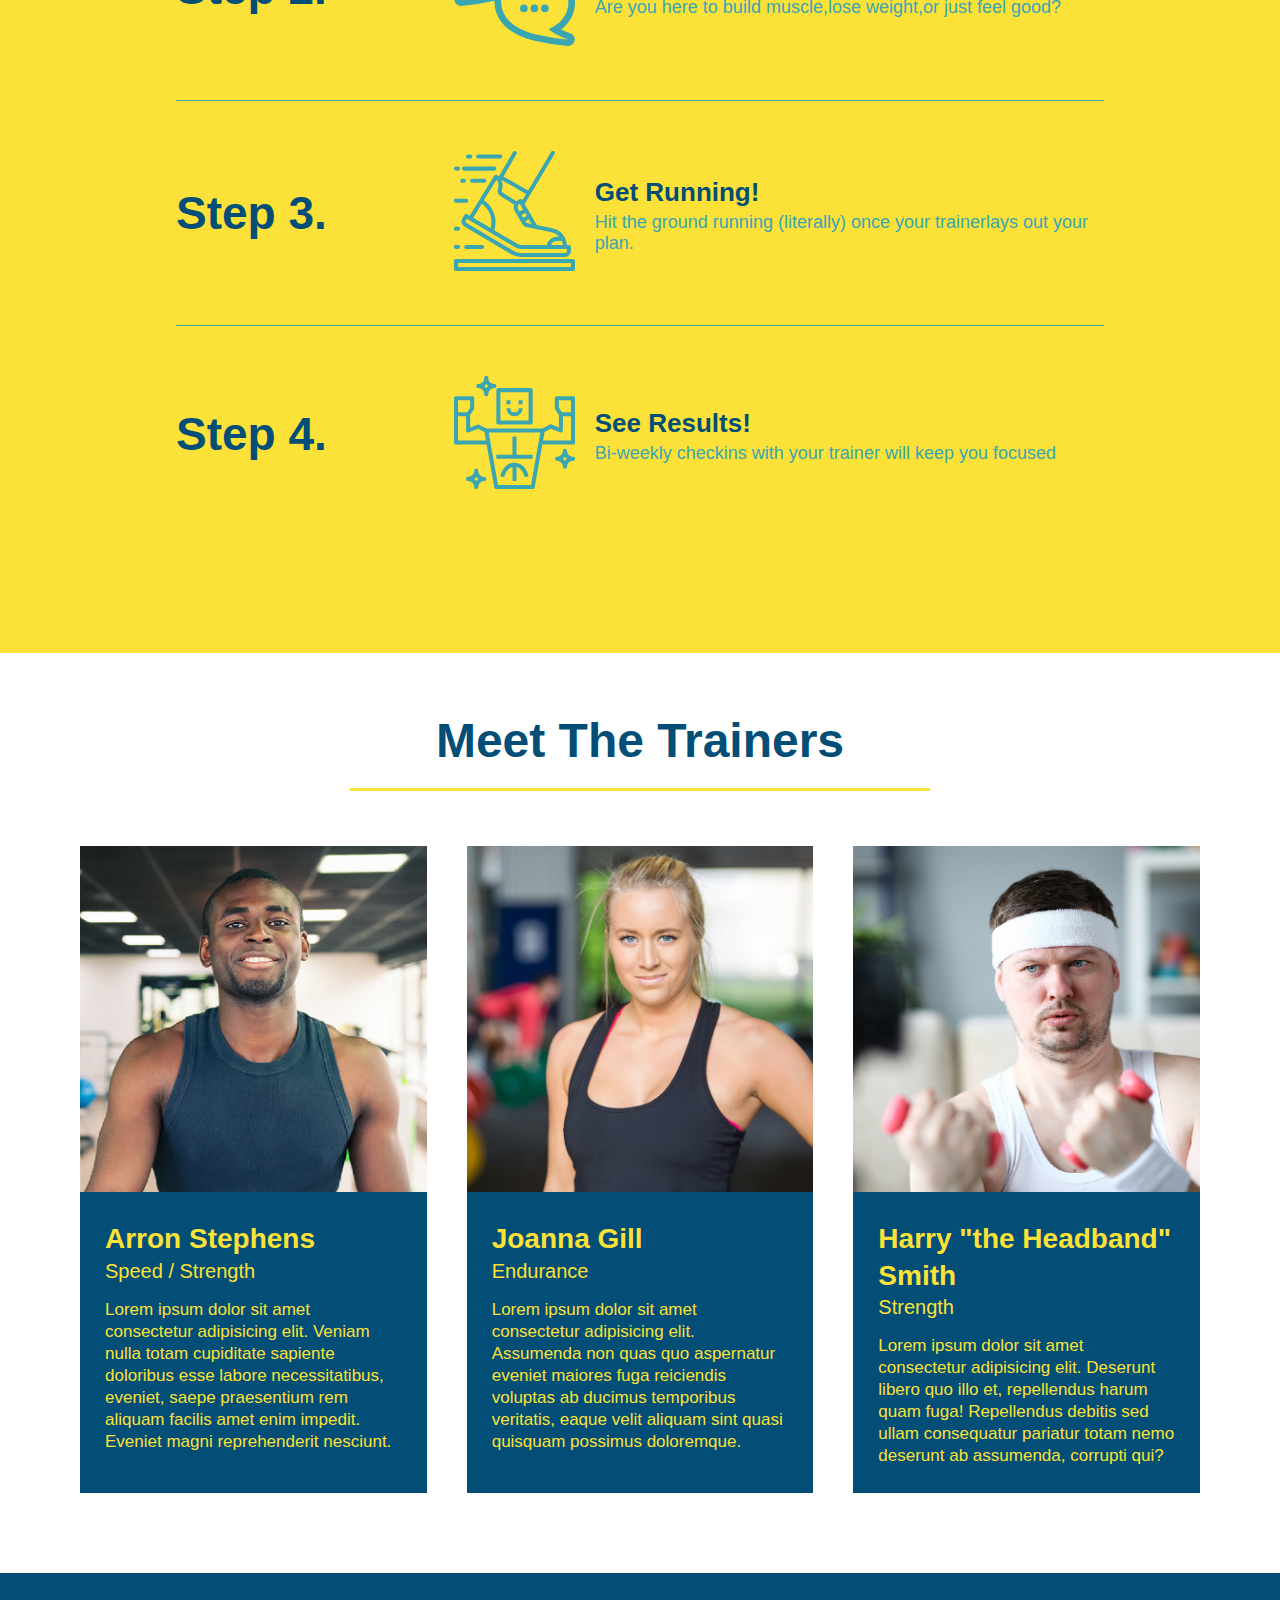
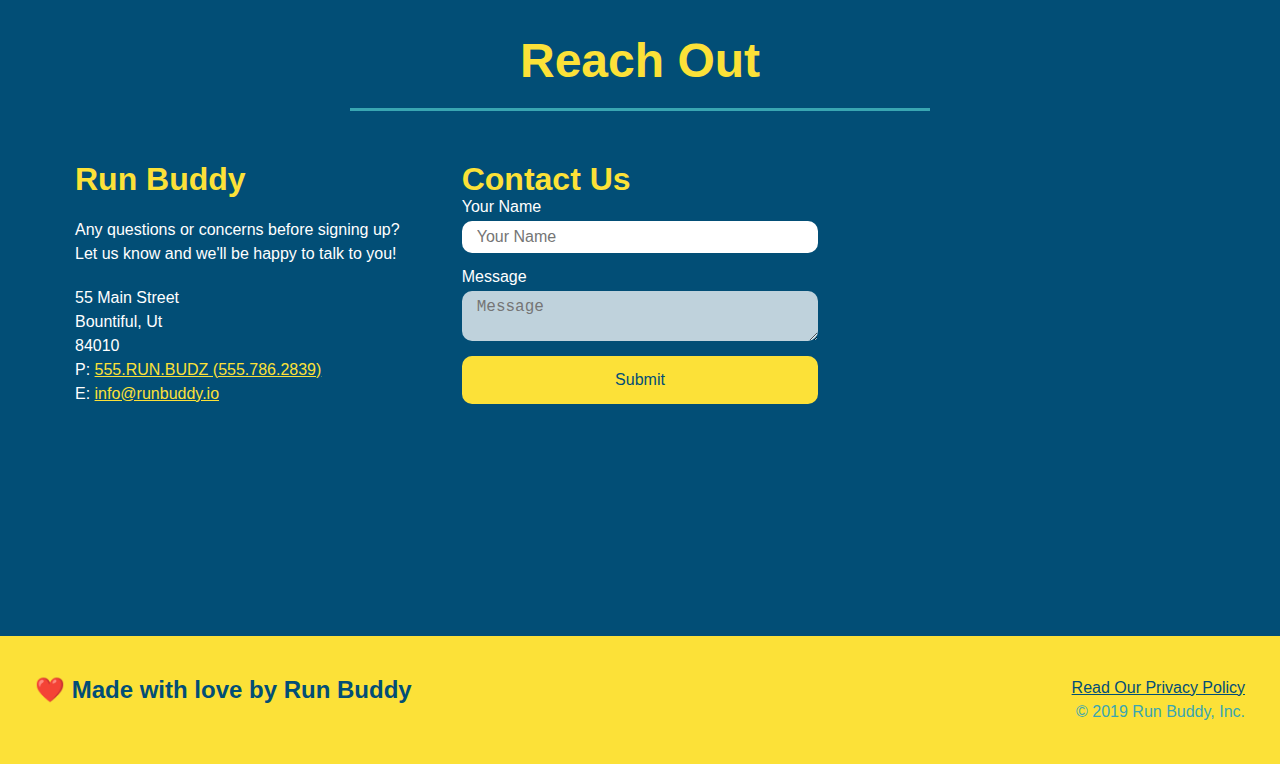
==== commit 0e1816b6: "fix mis spelled label tags to fix broken radio buttons" ====
--- a/index.html
+++ b/index.html
@@ -68,10 +68,10 @@
 
             <form>
 
-                <lable for="name">Enter full name: </lable>
+                <label for="name">Enter full name: </label>
                 <input class="form-input" type="text" placeholder="Your Name" name="name" id="name" />
 
-                <lable for="email">Enter Email address:</lable>
+                <label for="email">Enter Email address:</label>
                 <input class="form-input" type="email" placeholder="Email Address" name="email" id="email" />
 
                 <label for="phone">Enter a telephone number:</label>
@@ -81,11 +81,11 @@
                     Have you worked out with a trainer before?
                   <span class="radio-wrapper">
                     <input type="radio" name="trainer-confirm" id= "trainer-yes" />
-                    <Lable for="trainer-yes">Yes</Lable>
+                    <Label for="trainer-yes">Yes</Label>
                   </span>
                   <span class="radio-wrapper">
                     <input type="radio" name="trainer-confirm" id= "trainer-no" />
-                    <lable for="trainer-no">No</lable>
+                    <label for="trainer-no">No</label>
                   </span>
                 </P>
 
@@ -277,7 +277,7 @@
             <h3>Contact Us</h3>
 
             <form>
-                <lable for="contac-name">Your Name</lable>
+                <label for="contac-name">Your Name</label>
                 <input type="text" id="contact-name" placeholder="Your Name" />
 
                 <label for="contact-message">Message</label>
--- a/assets/css/style.css
+++ b/assets/css/style.css
@@ -1,8 +1,3 @@
-* {
-    margin: 0;
-    padding: 0;
-    box-sizing: border-box;
-}
 
 :root {
     --primary-color: #fce138;
@@ -10,8 +5,14 @@
     --tertiary-color: #39a6b2;
   }
 
+* {
+    margin: 0;
+    padding: 0;
+    box-sizing: border-box;
+}
+
 body {
-     color: var(--tertiary-color)2;
+     color: var(--tertiary-color);
     font-family: Helvetica, Arial, sans-serif;
 }
 
@@ -44,7 +45,7 @@
 
 header a {
     text-decoration: none;
-    color: var(--primary-color)
+    color: var(--primary-color);
 }
 
 header nav {
@@ -54,7 +55,7 @@
 
 header nav ul {
     display: flex;
-    flex-wrap:wrap;
+    flex-wrap: wrap;
     justify-content: space-between;
     align-items: center;
     list-style: none;
@@ -70,10 +71,13 @@
     
     header nav ul li a:hover {
         background-color: var(--primary-color);
-        color:var(--tertiary-color);
+        color: var(--secondary-color);
         border-radius: 15px;
         text-shadow: none;
     }
+
+    /* Header / Nav Bar Style End */
+
 
 /*footer style*/
 
@@ -87,19 +91,23 @@
 }
 
 footer h2 {
-    color:var(--secondary-color);
+    color: var(--secondary-color);
     font-size: 30 px;
     margin: 0; 
 }
 
 footer div {
-       line-height: 1.5;
+    line-height: 1.5;
     text-align: right;
 }
 
 footer a {
-    color:var(--secondary-color);
-}
+    color: var(--secondary-color);
+}
+
+/* End Footer Style */
+
+/* All Section Tags */
 
 section {
     padding: 60px;
@@ -139,7 +147,7 @@
     background-color: rgba(252, 225, 56, 0.8);
     padding: 20px;
     color:var(--secondary-color);
-    border: solid 3pvar(-);
+    border: 3px solid var(--secondary-color);
     width: 40%;
     margin: 3.5%;
     box-shadow: 0 0 10px rgba(0, 0, 0, 0.5);
@@ -163,7 +171,7 @@
     height: 20px;
     width: 20px;
     background: rgba(255, 255, 255, 0.75);
-    border: 1px solivar(-);
+    border: 1px solid var(--secondary-color);
     position: absolute;
     top: -4px;
     left: -30px;
@@ -178,19 +186,19 @@
     width: 20px;
     height: 20px;
     border-radius: 50%;
-    background:var(--secondary-color);
+    background: var(--secondary-color);
     position: absolute;
     left: -29px;
     top: -3px;
-    background-image: radial-gradient(circle,var(--tertiary-color)var(-));
+    background-image: radial-gradient(circle, var(--tertiary-color) var(--secondary-color));
 }
 
 .checkbox-wrapper label::after {
     content: "";
     height: 6px;
     width: 14px;
-    border-left: 2px solivar(-);
-    border-bottom: 2px solivar(-);
+    border-left: 2px solid var(--secondary-color);
+    border-bottom: 2px solid var(--secondary-color);
     position: absolute;
     left: -26px;
     top: 1px;
@@ -220,11 +228,11 @@
 }
 
 .form-input {
-    border: 1px solivar(-);
+    border: 1px solid var(--secondary-color);
     display: block;
     padding: 7px 15px;
     font-size: 16px;
-    color:#024e76;
+    color: var(--secondary-color);
     width: 100%;
     margin-bottom: 15px;
     border-radius: 10px;
@@ -241,8 +249,8 @@
 }
  
 .hero-form button {
-    color:var(--primary-color);
-    background-color:var(--secondary-color);
+    color :var(--primary-color);
+    background-color: var(--secondary-color);
     border: none;
     padding: 10px 20px;
     font-size: 16px;
@@ -328,7 +336,7 @@
 
 .section-title {    
     font-size: 48px;
-    color:var(--secondary-color);
+    color: var(--secondary-color);
     border-bottom: 3px solid;
     padding-bottom: 20px;
     text-align: center;
@@ -359,8 +367,8 @@
 .trainer {
   
     margin:20px;
-    background:var(--secondary-color);
-    color:var(--primary-color);
+    background: var(--secondary-color);
+    color: var(--primary-color);
     flex: 1;
 }
 
@@ -447,7 +455,7 @@
 }
 
 .contact-form input, .contact-form textarea {
-    border: 1px solivar(-);
+    border: 1px var(--secondary-color);
     display: block;
     padding: 7px 15px;
     font-size: 16px;
